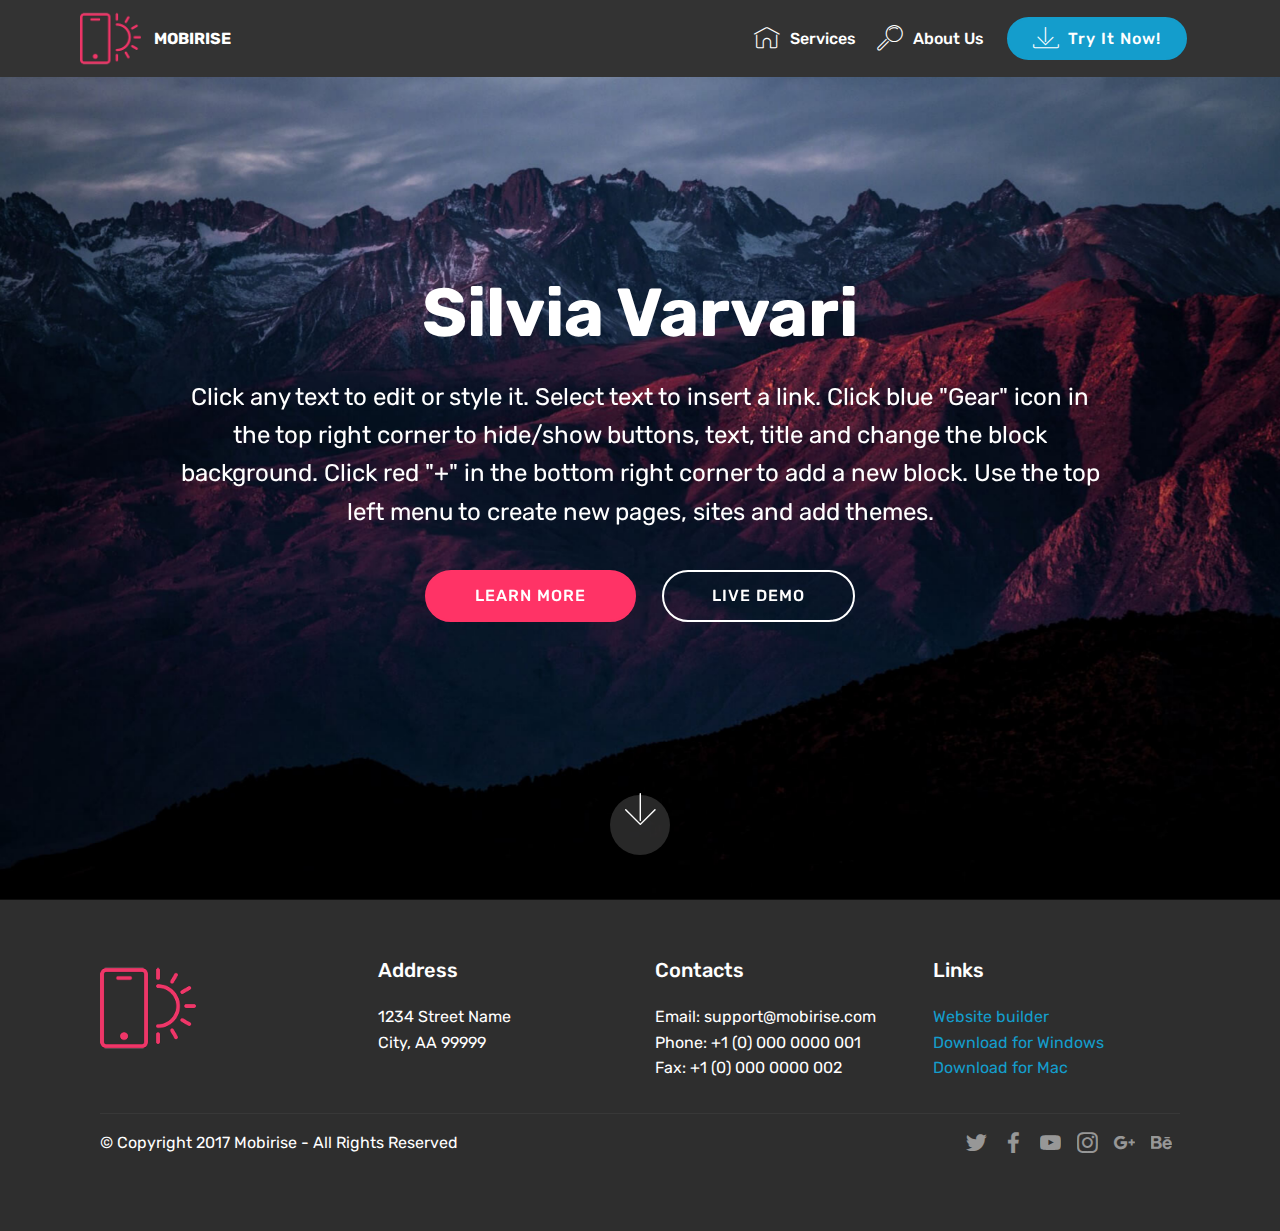
==== index.html @ 523c41b9 "create github pages" ====
<!DOCTYPE html>
<html >
<head>
  <!-- Site made with Mobirise Website Builder v4.8.3, https://mobirise.com -->
  <meta charset="UTF-8">
  <meta http-equiv="X-UA-Compatible" content="IE=edge">
  <meta name="generator" content="Mobirise v4.8.3, mobirise.com">
  <meta name="viewport" content="width=device-width, initial-scale=1, minimum-scale=1">
  <link rel="shortcut icon" href="assets/images/logo2.png" type="image/x-icon">
  <meta name="description" content="">
  <title>Home</title>
  <link rel="stylesheet" href="assets/web/assets/mobirise-icons/mobirise-icons.css">
  <link rel="stylesheet" href="assets/tether/tether.min.css">
  <link rel="stylesheet" href="assets/bootstrap/css/bootstrap.min.css">
  <link rel="stylesheet" href="assets/bootstrap/css/bootstrap-grid.min.css">
  <link rel="stylesheet" href="assets/bootstrap/css/bootstrap-reboot.min.css">
  <link rel="stylesheet" href="assets/socicon/css/styles.css">
  <link rel="stylesheet" href="assets/dropdown/css/style.css">
  <link rel="stylesheet" href="assets/theme/css/style.css">
  <link rel="stylesheet" href="assets/mobirise/css/mbr-additional.css" type="text/css">
  
  
  
</head>
<body>

<!-- Google Analytics -->
<!-- Global site tag (gtag.js) - Google Analytics -->
<script async src="https://www.googletagmanager.com/gtag/js?id=UA-126943992-1"></script>
<script>
  window.dataLayer = window.dataLayer || [];
  function gtag(){dataLayer.push(arguments);}
  gtag('js', new Date());

  gtag('config', 'UA-126943992-1');
</script>

<!-- /Google Analytics -->


  <section class="menu cid-qTkzRZLJNu" once="menu" id="menu1-0">

    

    <nav class="navbar navbar-expand beta-menu navbar-dropdown align-items-center navbar-fixed-top navbar-toggleable-sm">
        <button class="navbar-toggler navbar-toggler-right" type="button" data-toggle="collapse" data-target="#navbarSupportedContent" aria-controls="navbarSupportedContent" aria-expanded="false" aria-label="Toggle navigation">
            <div class="hamburger">
                <span></span>
                <span></span>
                <span></span>
                <span></span>
            </div>
        </button>
        <div class="menu-logo">
            <div class="navbar-brand">
                <span class="navbar-logo">
                    <a href="https://mobirise.com">
                         <img src="assets/images/logo2.png" alt="Mobirise" style="height: 3.8rem;">
                    </a>
                </span>
                <span class="navbar-caption-wrap">
                    <a class="navbar-caption text-white display-4" href="https://mobirise.com">
                        MOBIRISE
                    </a>
                </span>
            </div>
        </div>
        <div class="collapse navbar-collapse" id="navbarSupportedContent">
            <ul class="navbar-nav nav-dropdown" data-app-modern-menu="true"><li class="nav-item">
                    <a class="nav-link link text-white display-4" href="https://mobirise.com">
                        <span class="mbri-home mbr-iconfont mbr-iconfont-btn"></span>
                        Services
                    </a>
                </li>
                <li class="nav-item">
                    <a class="nav-link link text-white display-4" href="https://mobirise.com">
                        <span class="mbri-search mbr-iconfont mbr-iconfont-btn"></span>
                        About Us
                    </a>
                </li></ul>
            <div class="navbar-buttons mbr-section-btn">
                <a class="btn btn-sm btn-primary display-4" href="https://mobirise.com">
                    <span class="mbri-save mbr-iconfont mbr-iconfont-btn "></span>
                    Try It Now!
                </a>
            </div>
        </div>
    </nav>
</section>

<section class="engine"><a href="https://mobiri.se/w">html5 templates</a></section><section class="cid-qTkA127IK8 mbr-fullscreen mbr-parallax-background" id="header2-1">

    

    

    <div class="container align-center">
        <div class="row justify-content-md-center">
            <div class="mbr-white col-md-10">
                <h1 class="mbr-section-title mbr-bold pb-3 mbr-fonts-style display-1">Silvia Varvari</h1>
                
                <p class="mbr-text pb-3 mbr-fonts-style display-5">
                    Click any text to edit or style it. Select text to insert a link. Click blue "Gear" icon in the top right corner to hide/show buttons, text, title and change the block background. Click red "+" in the bottom right corner to add a new block. Use the top left menu to create new pages, sites and add themes.
                </p>
                <div class="mbr-section-btn"><a class="btn btn-md btn-secondary display-4" href="https://mobirise.com">LEARN MORE</a>
                    <a class="btn btn-md btn-white-outline display-4" href="https://mobirise.com">LIVE DEMO</a></div>
            </div>
        </div>
    </div>
    <div class="mbr-arrow hidden-sm-down" aria-hidden="true">
        <a href="#next">
            <i class="mbri-down mbr-iconfont"></i>
        </a>
    </div>
</section>

<section class="cid-qTkAaeaxX5" id="footer1-2">

    

    

    <div class="container">
        <div class="media-container-row content text-white">
            <div class="col-12 col-md-3">
                <div class="media-wrap">
                    <a href="https://mobirise.com/">
                        <img src="assets/images/logo2.png" alt="Mobirise">
                    </a>
                </div>
            </div>
            <div class="col-12 col-md-3 mbr-fonts-style display-7">
                <h5 class="pb-3">
                    Address
                </h5>
                <p class="mbr-text">
                    1234 Street Name
                    <br>City, AA 99999
                </p>
            </div>
            <div class="col-12 col-md-3 mbr-fonts-style display-7">
                <h5 class="pb-3">
                    Contacts
                </h5>
                <p class="mbr-text">
                    Email: support@mobirise.com
                    <br>Phone: +1 (0) 000 0000 001
                    <br>Fax: +1 (0) 000 0000 002
                </p>
            </div>
            <div class="col-12 col-md-3 mbr-fonts-style display-7">
                <h5 class="pb-3">
                    Links
                </h5>
                <p class="mbr-text">
                    <a class="text-primary" href="https://mobirise.com/">Website builder</a>
                    <br><a class="text-primary" href="https://mobirise.com/mobirise-free-win.zip">Download for Windows</a>
                    <br><a class="text-primary" href="https://mobirise.com/mobirise-free-mac.zip">Download for Mac</a>
                </p>
            </div>
        </div>
        <div class="footer-lower">
            <div class="media-container-row">
                <div class="col-sm-12">
                    <hr>
                </div>
            </div>
            <div class="media-container-row mbr-white">
                <div class="col-sm-6 copyright">
                    <p class="mbr-text mbr-fonts-style display-7">
                        © Copyright 2017 Mobirise - All Rights Reserved
                    </p>
                </div>
                <div class="col-md-6">
                    <div class="social-list align-right">
                        <div class="soc-item">
                            <a href="https://twitter.com/mobirise" target="_blank">
                                <span class="socicon-twitter socicon mbr-iconfont mbr-iconfont-social"></span>
                            </a>
                        </div>
                        <div class="soc-item">
                            <a href="https://www.facebook.com/pages/Mobirise/1616226671953247" target="_blank">
                                <span class="socicon-facebook socicon mbr-iconfont mbr-iconfont-social"></span>
                            </a>
                        </div>
                        <div class="soc-item">
                            <a href="https://www.youtube.com/c/mobirise" target="_blank">
                                <span class="socicon-youtube socicon mbr-iconfont mbr-iconfont-social"></span>
                            </a>
                        </div>
                        <div class="soc-item">
                            <a href="https://instagram.com/mobirise" target="_blank">
                                <span class="socicon-instagram socicon mbr-iconfont mbr-iconfont-social"></span>
                            </a>
                        </div>
                        <div class="soc-item">
                            <a href="https://plus.google.com/u/0/+Mobirise" target="_blank">
                                <span class="socicon-googleplus socicon mbr-iconfont mbr-iconfont-social"></span>
                            </a>
                        </div>
                        <div class="soc-item">
                            <a href="https://www.behance.net/Mobirise" target="_blank">
                                <span class="socicon-behance socicon mbr-iconfont mbr-iconfont-social"></span>
                            </a>
                        </div>
                    </div>
                </div>
            </div>
        </div>
    </div>
</section>


  <script src="assets/web/assets/jquery/jquery.min.js"></script>
  <script src="assets/popper/popper.min.js"></script>
  <script src="assets/tether/tether.min.js"></script>
  <script src="assets/bootstrap/js/bootstrap.min.js"></script>
  <script src="assets/dropdown/js/script.min.js"></script>
  <script src="assets/touchswipe/jquery.touch-swipe.min.js"></script>
  <script src="assets/parallax/jarallax.min.js"></script>
  <script src="assets/smoothscroll/smooth-scroll.js"></script>
  <script src="assets/theme/js/script.js"></script>
  
  
</body>
</html>
---- assets/web/assets/mobirise-icons/mobirise-icons.css ----
@font-face {
  font-family: 'MobiriseIcons';
  src:  url('mobirise-icons.eot?spat4u');
  src:  url('mobirise-icons.eot?spat4u#iefix') format('embedded-opentype'),
    url('mobirise-icons.ttf?spat4u') format('truetype'),
    url('mobirise-icons.woff?spat4u') format('woff'),
    url('mobirise-icons.svg?spat4u#MobiriseIcons') format('svg');
  font-weight: normal;
  font-style: normal;
}

[class^="mbri-"], [class*=" mbri-"] {
  /* use !important to prevent issues with browser extensions that change fonts */
  font-family: MobiriseIcons !important;
  speak: none;
  font-style: normal;
  font-weight: normal;
  font-variant: normal;
  text-transform: none;
  line-height: 1;

  /* Better Font Rendering =========== */
  -webkit-font-smoothing: antialiased;
  -moz-osx-font-smoothing: grayscale;
}

.mbri-add-submenu:before {
  content: "\e900";
}
.mbri-alert:before {
  content: "\e901";
}
.mbri-align-center:before {
  content: "\e902";
}
.mbri-align-justify:before {
  content: "\e903";
}
.mbri-align-left:before {
  content: "\e904";
}
.mbri-align-right:before {
  content: "\e905";
}
.mbri-android:before {
  content: "\e906";
}
.mbri-apple:before {
  content: "\e907";
}
.mbri-arrow-down:before {
  content: "\e908";
}
.mbri-arrow-next:before {
  content: "\e909";
}
.mbri-arrow-prev:before {
  content: "\e90a";
}
.mbri-arrow-up:before {
  content: "\e90b";
}
.mbri-bold:before {
  content: "\e90c";
}
.mbri-bookmark:before {
  content: "\e90d";
}
.mbri-bootstrap:before {
  content: "\e90e";
}
.mbri-briefcase:before {
  content: "\e90f";
}
.mbri-browse:before {
  content: "\e910";
}
.mbri-bulleted-list:before {
  content: "\e911";
}
.mbri-calendar:before {
  content: "\e912";
}
.mbri-camera:before {
  content: "\e913";
}
.mbri-cart-add:before {
  content: "\e914";
}
.mbri-cart-full:before {
  content: "\e915";
}
.mbri-cash:before {
  content: "\e916";
}
.mbri-change-style:before {
  content: "\e917";
}
.mbri-chat:before {
  content: "\e918";
}
.mbri-clock:before {
  content: "\e919";
}
.mbri-close:before {
  content: "\e91a";
}
.mbri-cloud:before {
  content: "\e91b";
}
.mbri-code:before {
  content: "\e91c";
}
.mbri-contact-form:before {
  content: "\e91d";
}
.mbri-credit-card:before {
  content: "\e91e";
}
.mbri-cursor-click:before {
  content: "\e91f";
}
.mbri-cust-feedback:before {
  content: "\e920";
}
.mbri-database:before {
  content: "\e921";
}
.mbri-delivery:before {
  content: "\e922";
}
.mbri-desktop:before {
  content: "\e923";
}
.mbri-devices:before {
  content: "\e924";
}
.mbri-down:before {
  content: "\e925";
}
.mbri-download:before {
  content: "\e989";
}
.mbri-drag-n-drop:before {
  content: "\e927";
}
.mbri-drag-n-drop2:before {
  content: "\e928";
}
.mbri-edit:before {
  content: "\e929";
}
.mbri-edit2:before {
  content: "\e92a";
}
.mbri-error:before {
  content: "\e92b";
}
.mbri-extension:before {
  content: "\e92c";
}
.mbri-features:before {
  content: "\e92d";
}
.mbri-file:before {
  content: "\e92e";
}
.mbri-flag:before {
  content: "\e92f";
}
.mbri-folder:before {
  content: "\e930";
}
.mbri-gift:before {
  content: "\e931";
}
.mbri-github:before {
  content: "\e932";
}
.mbri-globe:before {
  content: "\e933";
}
.mbri-globe-2:before {
  content: "\e934";
}
.mbri-growing-chart:before {
  content: "\e935";
}
.mbri-hearth:before {
  content: "\e936";
}
.mbri-help:before {
  content: "\e937";
}
.mbri-home:before {
  content: "\e938";
}
.mbri-hot-cup:before {
  content: "\e939";
}
.mbri-idea:before {
  content: "\e93a";
}
.mbri-image-gallery:before {
  content: "\e93b";
}
.mbri-image-slider:before {
  content: "\e93c";
}
.mbri-info:before {
  content: "\e93d";
}
.mbri-italic:before {
  content: "\e93e";
}
.mbri-key:before {
  content: "\e93f";
}
.mbri-laptop:before {
  content: "\e940";
}
.mbri-layers:before {
  content: "\e941";
}
.mbri-left-right:before {
  content: "\e942";
}
.mbri-left:before {
  content: "\e943";
}
.mbri-letter:before {
  content: "\e944";
}
.mbri-like:before {
  content: "\e945";
}
.mbri-link:before {
  content: "\e946";
}
.mbri-lock:before {
  content: "\e947";
}
.mbri-login:before {
  content: "\e948";
}
.mbri-logout:before {
  content: "\e949";
}
.mbri-magic-stick:before {
  content: "\e94a";
}
.mbri-map-pin:before {
  content: "\e94b";
}
.mbri-menu:before {
  content: "\e94c";
}
.mbri-mobile:before {
  content: "\e94d";
}
.mbri-mobile2:before {
  content: "\e94e";
}
.mbri-mobirise:before {
  content: "\e94f";
}
.mbri-more-horizontal:before {
  content: "\e950";
}
.mbri-more-vertical:before {
  content: "\e951";
}
.mbri-music:before {
  content: "\e952";
}
.mbri-new-file:before {
  content: "\e953";
}
.mbri-numbered-list:before {
  content: "\e954";
}
.mbri-opened-folder:before {
  content: "\e955";
}
.mbri-pages:before {
  content: "\e956";
}
.mbri-paper-plane:before {
  content: "\e957";
}
.mbri-paperclip:before {
  content: "\e958";
}
.mbri-photo:before {
  content: "\e959";
}
.mbri-photos:before {
  content: "\e95a";
}
.mbri-pin:before {
  content: "\e95b";
}
.mbri-play:before {
  content: "\e95c";
}
.mbri-plus:before {
  content: "\e95d";
}
.mbri-preview:before {
  content: "\e95e";
}
.mbri-print:before {
  content: "\e95f";
}
.mbri-protect:before {
  content: "\e960";
}
.mbri-question:before {
  content: "\e961";
}
.mbri-quote-left:before {
  content: "\e962";
}
.mbri-quote-right:before {
  content: "\e963";
}
.mbri-refresh:before {
  content: "\e964";
}
.mbri-responsive:before {
  content: "\e965";
}
.mbri-right:before {
  content: "\e966";
}
.mbri-rocket:before {
  content: "\e967";
}
.mbri-sad-face:before {
  content: "\e968";
}
.mbri-sale:before {
  content: "\e969";
}
.mbri-save:before {
  content: "\e96a";
}
.mbri-search:before {
  content: "\e96b";
}
.mbri-setting:before {
  content: "\e96c";
}
.mbri-setting2:before {
  content: "\e96d";
}
.mbri-setting3:before {
  content: "\e96e";
}
.mbri-share:before {
  content: "\e96f";
}
.mbri-shopping-bag:before {
  content: "\e970";
}
.mbri-shopping-basket:before {
  content: "\e971";
}
.mbri-shopping-cart:before {
  content: "\e972";
}
.mbri-sites:before {
  content: "\e973";
}
.mbri-smile-face:before {
  content: "\e974";
}
.mbri-speed:before {
  content: "\e975";
}
.mbri-star:before {
  content: "\e976";
}
.mbri-success:before {
  content: "\e977";
}
.mbri-sun:before {
  content: "\e978";
}
.mbri-sun2:before {
  content: "\e979";
}
.mbri-tablet:before {
  content: "\e97a";
}
.mbri-tablet-vertical:before {
  content: "\e97b";
}
.mbri-target:before {
  content: "\e97c";
}
.mbri-timer:before {
  content: "\e97d";
}
.mbri-to-ftp:before {
  content: "\e97e";
}
.mbri-to-local-drive:before {
  content: "\e97f";
}
.mbri-touch-swipe:before {
  content: "\e980";
}
.mbri-touch:before {
  content: "\e981";
}
.mbri-trash:before {
  content: "\e982";
}
.mbri-underline:before {
  content: "\e983";
}
.mbri-unlink:before {
  content: "\e984";
}
.mbri-unlock:before {
  content: "\e985";
}
.mbri-up-down:before {
  content: "\e986";
}
.mbri-up:before {
  content: "\e987";
}
.mbri-update:before {
  content: "\e988";
}
.mbri-upload:before {
 content: "\e926"; 
}
.mbri-user:before {
  content: "\e98a";
}
.mbri-user2:before {
  content: "\e98b";
}
.mbri-users:before {
  content: "\e98c";
}
.mbri-video:before {
  content: "\e98d";
}
.mbri-video-play:before {
  content: "\e98e";
}
.mbri-watch:before {
  content: "\e98f";
}
.mbri-website-theme:before {
  content: "\e990";
}
.mbri-wifi:before {
  content: "\e991";
}
.mbri-windows:before {
  content: "\e992";
}
.mbri-zoom-out:before {
  content: "\e993";
}
.mbri-redo:before {
  content: "\e994";
}
.mbri-undo:before {
  content: "\e995";
}
---- assets/socicon/css/styles.css ----
@charset "UTF-8";

@font-face {
  font-family: "socicon";
  src:url("../fonts/socicon.eot");
  src:url("../fonts/socicon.eot?#iefix") format("embedded-opentype"),
    url("../fonts/socicon.woff") format("woff"),
    url("../fonts/socicon.ttf") format("truetype"),
    url("../fonts/socicon.svg#socicon") format("svg");
  font-weight: normal;
  font-style: normal;

}

[data-icon]:before {
  font-family: "socicon" !important;
  content: attr(data-icon);
  font-style: normal !important;
  font-weight: normal !important;
  font-variant: normal !important;
  text-transform: none !important;
  speak: none;
  line-height: 1;
  -webkit-font-smoothing: antialiased;
  -moz-osx-font-smoothing: grayscale;
}

[class^="socicon-"]:before,
[class*=" socicon-"]:before {
  font-family: "socicon" !important;
  font-style: normal !important;
  font-weight: normal !important;
  font-variant: normal !important;
  text-transform: none !important;
  speak: none;
  line-height: 1;
  -webkit-font-smoothing: antialiased;
  -moz-osx-font-smoothing: grayscale;
}

.socicon-modelmayhem:before {
  content: "\e000";
}
.socicon-mixcloud:before {
  content: "\e001";
}
.socicon-drupal:before {
  content: "\e002";
}
.socicon-swarm:before {
  content: "\e003";
}
.socicon-istock:before {
  content: "\e004";
}
.socicon-yammer:before {
  content: "\e005";
}
.socicon-ello:before {
  content: "\e006";
}
.socicon-stackoverflow:before {
  content: "\e007";
}
.socicon-persona:before {
  content: "\e008";
}
.socicon-triplej:before {
  content: "\e009";
}
.socicon-houzz:before {
  content: "\e00a";
}
.socicon-rss:before {
  content: "\e00b";
}
.socicon-paypal:before {
  content: "\e00c";
}
.socicon-odnoklassniki:before {
  content: "\e00d";
}
.socicon-airbnb:before {
  content: "\e00e";
}
.socicon-periscope:before {
  content: "\e00f";
}
.socicon-outlook:before {
  content: "\e010";
}
.socicon-coderwall:before {
  content: "\e011";
}
.socicon-tripadvisor:before {
  content: "\e012";
}
.socicon-appnet:before {
  content: "\e013";
}
.socicon-goodreads:before {
  content: "\e014";
}
.socicon-tripit:before {
  content: "\e015";
}
.socicon-lanyrd:before {
  content: "\e016";
}
.socicon-slideshare:before {
  content: "\e017";
}
.socicon-buffer:before {
  content: "\e018";
}
.socicon-disqus:before {
  content: "\e019";
}
.socicon-vkontakte:before {
  content: "\e01a";
}
.socicon-whatsapp:before {
  content: "\e01b";
}
.socicon-patreon:before {
  content: "\e01c";
}
.socicon-storehouse:before {
  content: "\e01d";
}
.socicon-pocket:before {
  content: "\e01e";
}
.socicon-mail:before {
  content: "\e01f";
}
.socicon-blogger:before {
  content: "\e020";
}
.socicon-technorati:before {
  content: "\e021";
}
.socicon-reddit:before {
  content: "\e022";
}
.socicon-dribbble:before {
  content: "\e023";
}
.socicon-stumbleupon:before {
  content: "\e024";
}
.socicon-digg:before {
  content: "\e025";
}
.socicon-envato:before {
  content: "\e026";
}
.socicon-behance:before {
  content: "\e027";
}
.socicon-delicious:before {
  content: "\e028";
}
.socicon-deviantart:before {
  content: "\e029";
}
.socicon-forrst:before {
  content: "\e02a";
}
.socicon-play:before {
  content: "\e02b";
}
.socicon-zerply:before {
  content: "\e02c";
}
.socicon-wikipedia:before {
  content: "\e02d";
}
.socicon-apple:before {
  content: "\e02e";
}
.socicon-flattr:before {
  content: "\e02f";
}
.socicon-github:before {
  content: "\e030";
}
.socicon-renren:before {
  content: "\e031";
}
.socicon-friendfeed:before {
  content: "\e032";
}
.socicon-newsvine:before {
  content: "\e033";
}
.socicon-identica:before {
  content: "\e034";
}
.socicon-bebo:before {
  content: "\e035";
}
.socicon-zynga:before {
  content: "\e036";
}
.socicon-steam:before {
  content: "\e037";
}
.socicon-xbox:before {
  content: "\e038";
}
.socicon-windows:before {
  content: "\e039";
}
.socicon-qq:before {
  content: "\e03a";
}
.socicon-douban:before {
  content: "\e03b";
}
.socicon-meetup:before {
  content: "\e03c";
}
.socicon-playstation:before {
  content: "\e03d";
}
.socicon-android:before {
  content: "\e03e";
}
.socicon-snapchat:before {
  content: "\e03f";
}
.socicon-twitter:before {
  content: "\e040";
}
.socicon-facebook:before {
  content: "\e041";
}
.socicon-googleplus:before {
  content: "\e042";
}
.socicon-pinterest:before {
  content: "\e043";
}
.socicon-foursquare:before {
  content: "\e044";
}
.socicon-yahoo:before {
  content: "\e045";
}
.socicon-skype:before {
  content: "\e046";
}
.socicon-yelp:before {
  content: "\e047";
}
.socicon-feedburner:before {
  content: "\e048";
}
.socicon-linkedin:before {
  content: "\e049";
}
.socicon-viadeo:before {
  content: "\e04a";
}
.socicon-xing:before {
  content: "\e04b";
}
.socicon-myspace:before {
  content: "\e04c";
}
.socicon-soundcloud:before {
  content: "\e04d";
}
.socicon-spotify:before {
  content: "\e04e";
}
.socicon-grooveshark:before {
  content: "\e04f";
}
.socicon-lastfm:before {
  content: "\e050";
}
.socicon-youtube:before {
  content: "\e051";
}
.socicon-vimeo:before {
  content: "\e052";
}
.socicon-dailymotion:before {
  content: "\e053";
}
.socicon-vine:before {
  content: "\e054";
}
.socicon-flickr:before {
  content: "\e055";
}
.socicon-500px:before {
  content: "\e056";
}
.socicon-wordpress:before {
  content: "\e058";
}
.socicon-tumblr:before {
  content: "\e059";
}
.socicon-twitch:before {
  content: "\e05a";
}
.socicon-8tracks:before {
  content: "\e05b";
}
.socicon-amazon:before {
  content: "\e05c";
}
.socicon-icq:before {
  content: "\e05d";
}
.socicon-smugmug:before {
  content: "\e05e";
}
.socicon-ravelry:before {
  content: "\e05f";
}
.socicon-weibo:before {
  content: "\e060";
}
.socicon-baidu:before {
  content: "\e061";
}
.socicon-angellist:before {
  content: "\e062";
}
.socicon-ebay:before {
  content: "\e063";
}
.socicon-imdb:before {
  content: "\e064";
}
.socicon-stayfriends:before {
  content: "\e065";
}
.socicon-residentadvisor:before {
  content: "\e066";
}
.socicon-google:before {
  content: "\e067";
}
.socicon-yandex:before {
  content: "\e068";
}
.socicon-sharethis:before {
  content: "\e069";
}
.socicon-bandcamp:before {
  content: "\e06a";
}
.socicon-itunes:before {
  content: "\e06b";
}
.socicon-deezer:before {
  content: "\e06c";
}
.socicon-telegram:before {
  content: "\e06e";
}
.socicon-openid:before {
  content: "\e06f";
}
.socicon-amplement:before {
  content: "\e070";
}
.socicon-viber:before {
  content: "\e071";
}
.socicon-zomato:before {
  content: "\e072";
}
.socicon-draugiem:before {
  content: "\e074";
}
.socicon-endomodo:before {
  content: "\e075";
}
.socicon-filmweb:before {
  content: "\e076";
}
.socicon-stackexchange:before {
  content: "\e077";
}
.socicon-wykop:before {
  content: "\e078";
}
.socicon-teamspeak:before {
  content: "\e079";
}
.socicon-teamviewer:before {
  content: "\e07a";
}
.socicon-ventrilo:before {
  content: "\e07b";
}
.socicon-younow:before {
  content: "\e07c";
}
.socicon-raidcall:before {
  content: "\e07d";
}
.socicon-mumble:before {
  content: "\e07e";
}
.socicon-medium:before {
  content: "\e06d";
}
.socicon-bebee:before {
  content: "\e07f";
}
.socicon-hitbox:before {
  content: "\e080";
}
.socicon-reverbnation:before {
  content: "\e081";
}
.socicon-formulr:before {
  content: "\e082";
}
.socicon-instagram:before {
  content: "\e057";
}
.socicon-battlenet:before {
  content: "\e083";
}
.socicon-chrome:before {
  content: "\e084";
}
.socicon-discord:before {
  content: "\e086";
}
.socicon-issuu:before {
  content: "\e087";
}
.socicon-macos:before {
  content: "\e088";
}
.socicon-firefox:before {
  content: "\e089";
}
.socicon-opera:before {
  content: "\e08d";
}
.socicon-keybase:before {
  content: "\e090";
}
.socicon-alliance:before {
  content: "\e091";
}
.socicon-livejournal:before {
  content: "\e092";
}
.socicon-googlephotos:before {
  content: "\e093";
}
.socicon-horde:before {
  content: "\e094";
}
.socicon-etsy:before {
  content: "\e095";
}
.socicon-zapier:before {
  content: "\e096";
}
.socicon-google-scholar:before {
  content: "\e097";
}
.socicon-researchgate:before {
  content: "\e098";
}
.socicon-wechat:before {
  content: "\e099";
}
.socicon-strava:before {
  content: "\e09a";
}
.socicon-line:before {
  content: "\e09b";
}
.socicon-lyft:before {
  content: "\e09c";
}
.socicon-uber:before {
  content: "\e09d";
}
.socicon-songkick:before {
  content: "\e09e";
}
.socicon-viewbug:before {
  content: "\e09f";
}
.socicon-googlegroups:before {
  content: "\e0a0";
}
.socicon-quora:before {
  content: "\e073";
}
.socicon-diablo:before {
  content: "\e085";
}
.socicon-blizzard:before {
  content: "\e0a1";
}
.socicon-hearthstone:before {
  content: "\e08b";
}
.socicon-heroes:before {
  content: "\e08a";
}
.socicon-overwatch:before {
  content: "\e08c";
}
.socicon-warcraft:before {
  content: "\e08e";
}
.socicon-starcraft:before {
  content: "\e08f";
}
.socicon-beam:before {
  content: "\e0a2";
}
.socicon-curse:before {
  content: "\e0a3";
}
.socicon-player:before {
  content: "\e0a4";
}
.socicon-streamjar:before {
  content: "\e0a5";
}
.socicon-nintendo:before {
  content: "\e0a6";
}
.socicon-hellocoton:before {
  content: "\e0a7";
}
---- assets/dropdown/css/style.css ----
.navbar-dropdown {
  left: 0;
  padding: 0;
  position: absolute;
  right: 0;
  top: 0;
  transition: all 0.45s ease;
  z-index: 1030;
  background: #282828; }
  .navbar-dropdown .navbar-logo {
    margin-right: 0.8rem;
    transition: margin 0.3s ease-in-out;
    vertical-align: middle; }
    .navbar-dropdown .navbar-logo img {
      height: 3.125rem;
      transition: all 0.3s ease-in-out; }
    .navbar-dropdown .navbar-logo.mbr-iconfont {
      font-size: 3.125rem;
      line-height: 3.125rem; }
  .navbar-dropdown .navbar-caption {
    font-weight: 700;
    white-space: normal;
    vertical-align: -4px;
    line-height: 3.125rem !important; }
    .navbar-dropdown .navbar-caption, .navbar-dropdown .navbar-caption:hover {
      color: inherit;
      text-decoration: none; }
  .navbar-dropdown .mbr-iconfont + .navbar-caption {
    vertical-align: -1px; }
  .navbar-dropdown.navbar-fixed-top {
    position: fixed; }
  .navbar-dropdown .navbar-brand span {
    vertical-align: -4px; }
  .navbar-dropdown.bg-color.transparent {
    background: none; }
  .navbar-dropdown.navbar-short .navbar-brand {
    padding: 0.625rem 0; }
    .navbar-dropdown.navbar-short .navbar-brand span {
      vertical-align: -1px; }
  .navbar-dropdown.navbar-short .navbar-caption {
    line-height: 2.375rem !important;
    vertical-align: -2px; }
  .navbar-dropdown.navbar-short .navbar-logo {
    margin-right: 0.5rem; }
    .navbar-dropdown.navbar-short .navbar-logo img {
      height: 2.375rem; }
    .navbar-dropdown.navbar-short .navbar-logo.mbr-iconfont {
      font-size: 2.375rem;
      line-height: 2.375rem; }
  .navbar-dropdown.navbar-short .mbr-table-cell {
    height: 3.625rem; }
  .navbar-dropdown .navbar-close {
    left: 0.6875rem;
    position: fixed;
    top: 0.75rem;
    z-index: 1000; }
  .navbar-dropdown .hamburger-icon {
    content: "";
    display: inline-block;
    vertical-align: middle;
    width: 16px;
    -webkit-box-shadow: 0 -6px 0 1px #282828,0 0 0 1px #282828,0 6px 0 1px #282828;
    -moz-box-shadow: 0 -6px 0 1px #282828,0 0 0 1px #282828,0 6px 0 1px #282828;
    box-shadow: 0 -6px 0 1px #282828,0 0 0 1px #282828,0 6px 0 1px #282828; }

.dropdown-menu .dropdown-toggle[data-toggle="dropdown-submenu"]::after {
  border-bottom: 0.35em solid transparent;
  border-left: 0.35em solid;
  border-right: 0;
  border-top: 0.35em solid transparent;
  margin-left: 0.3rem; }

.dropdown-menu .dropdown-item:focus {
  outline: 0; }

.nav-dropdown {
  font-size: 0.75rem;
  font-weight: 500;
  height: auto !important; }
  .nav-dropdown .nav-btn {
    padding-left: 1rem; }
  .nav-dropdown .link {
    margin: .667em 1.667em;
    font-weight: 500;
    padding: 0;
    transition: color .2s ease-in-out; }
    .nav-dropdown .link.dropdown-toggle {
      margin-right: 2.583em; }
      .nav-dropdown .link.dropdown-toggle::after {
        margin-left: .25rem;
        border-top: 0.35em solid;
        border-right: 0.35em solid transparent;
        border-left: 0.35em solid transparent;
        border-bottom: 0; }
      .nav-dropdown .link.dropdown-toggle[aria-expanded="true"] {
        margin: 0;
        padding: 0.667em 3.263em  0.667em 1.667em; }
  .nav-dropdown .link::after,
  .nav-dropdown .dropdown-item::after {
    color: inherit; }
  .nav-dropdown .btn {
    font-size: 0.75rem;
    font-weight: 700;
    letter-spacing: 0;
    margin-bottom: 0;
    padding-left: 1.25rem;
    padding-right: 1.25rem; }
  .nav-dropdown .dropdown-menu {
    border-radius: 0;
    border: 0;
    left: 0;
    margin: 0;
    padding-bottom: 1.25rem;
    padding-top: 1.25rem;
    position: relative; }
  .nav-dropdown .dropdown-submenu {
    margin-left: 0.125rem;
    top: 0; }
  .nav-dropdown .dropdown-item {
    font-weight: 500;
    line-height: 2;
    padding: 0.3846em 4.615em 0.3846em 1.5385em;
    position: relative;
    transition: color .2s ease-in-out, background-color .2s ease-in-out; }
    .nav-dropdown .dropdown-item::after {
      margin-top: -0.3077em;
      position: absolute;
      right: 1.1538em;
      top: 50%; }
    .nav-dropdown .dropdown-item:focus, .nav-dropdown .dropdown-item:hover {
      background: none; }

@media (max-width: 767px) {
  .nav-dropdown.navbar-toggleable-sm {
    bottom: 0;
    display: none;
    left: 0;
    overflow-x: hidden;
    position: fixed;
    top: 0;
    transform: translateX(-100%);
    -ms-transform: translateX(-100%);
    -webkit-transform: translateX(-100%);
    width: 18.75rem;
    z-index: 999; } }
.nav-dropdown.navbar-toggleable-xl {
  bottom: 0;
  display: none;
  left: 0;
  overflow-x: hidden;
  position: fixed;
  top: 0;
  transform: translateX(-100%);
  -ms-transform: translateX(-100%);
  -webkit-transform: translateX(-100%);
  width: 18.75rem;
  z-index: 999; }

.nav-dropdown-sm {
  display: block !important;
  overflow-x: hidden;
  overflow: auto;
  padding-top: 3.875rem; }
  .nav-dropdown-sm::after {
    content: "";
    display: block;
    height: 3rem;
    width: 100%; }
  .nav-dropdown-sm.collapse.in ~ .navbar-close {
    display: block !important; }
  .nav-dropdown-sm.collapsing, .nav-dropdown-sm.collapse.in {
    transform: translateX(0);
    -ms-transform: translateX(0);
    -webkit-transform: translateX(0);
    transition: all 0.25s ease-out;
    -webkit-transition: all 0.25s ease-out;
    background: #282828; }
  .nav-dropdown-sm.collapsing[aria-expanded="false"] {
    transform: translateX(-100%);
    -ms-transform: translateX(-100%);
    -webkit-transform: translateX(-100%); }
  .nav-dropdown-sm .nav-item {
    display: block;
    margin-left: 0 !important;
    padding-left: 0; }
  .nav-dropdown-sm .link,
  .nav-dropdown-sm .dropdown-item {
    border-top: 1px dotted rgba(255, 255, 255, 0.1);
    font-size: 0.8125rem;
    line-height: 1.6;
    margin: 0 !important;
    padding: 0.875rem 2.4rem 0.875rem 1.5625rem !important;
    position: relative;
    white-space: normal; }
    .nav-dropdown-sm .link:focus, .nav-dropdown-sm .link:hover,
    .nav-dropdown-sm .dropdown-item:focus,
    .nav-dropdown-sm .dropdown-item:hover {
      background: rgba(0, 0, 0, 0.2) !important;
      color: #c0a375; }
  .nav-dropdown-sm .nav-btn {
    position: relative;
    padding: 1.5625rem 1.5625rem 0 1.5625rem; }
    .nav-dropdown-sm .nav-btn::before {
      border-top: 1px dotted rgba(255, 255, 255, 0.1);
      content: "";
      left: 0;
      position: absolute;
      top: 0;
      width: 100%; }
    .nav-dropdown-sm .nav-btn + .nav-btn {
      padding-top: 0.625rem; }
      .nav-dropdown-sm .nav-btn + .nav-btn::before {
        display: none; }
  .nav-dropdown-sm .btn {
    padding: 0.625rem 0; }
  .nav-dropdown-sm .dropdown-toggle[data-toggle="dropdown-submenu"]::after {
    margin-left: .25rem;
    border-top: 0.35em solid;
    border-right: 0.35em solid transparent;
    border-left: 0.35em solid transparent;
    border-bottom: 0; }
  .nav-dropdown-sm .dropdown-toggle[data-toggle="dropdown-submenu"][aria-expanded="true"]::after {
    border-top: 0;
    border-right: 0.35em solid transparent;
    border-left: 0.35em solid transparent;
    border-bottom: 0.35em solid; }
  .nav-dropdown-sm .dropdown-menu {
    margin: 0;
    padding: 0;
    position: relative;
    top: 0;
    left: 0;
    width: 100%;
    border: 0;
    float: none;
    border-radius: 0;
    background: none; }
  .nav-dropdown-sm .dropdown-submenu {
    left: 100%;
    margin-left: 0.125rem;
    margin-top: -1.25rem;
    top: 0; }

.navbar-toggleable-sm .nav-dropdown .dropdown-menu {
  position: absolute; }

.navbar-toggleable-sm .nav-dropdown .dropdown-submenu {
  left: 100%;
  margin-left: 0.125rem;
  margin-top: -1.25rem;
  top: 0; }

.navbar-toggleable-sm.opened .nav-dropdown .dropdown-menu {
  position: relative; }

.navbar-toggleable-sm.opened .nav-dropdown .dropdown-submenu {
  left: 0;
  margin-left: 00rem;
  margin-top: 0rem;
  top: 0; }

.is-builder .nav-dropdown.collapsing {
  transition: none !important; }

/*# sourceMappingURL=style.css.map */
---- assets/theme/css/style.css ----
/*!
 * Mobirise v4 theme (https://mobirise.com/)
 * Copyright 2017 Mobirise
 */section{background-color:#eeeeee}section,.container,.container-fluid{position:relative;word-wrap:break-word}a.mbr-iconfont:hover{text-decoration:none}.article .lead p,.article .lead ul,.article .lead ol,.article .lead pre,.article .lead blockquote{margin-bottom:0}a{font-style:normal;font-weight:400;cursor:pointer}a,a:hover{text-decoration:none}figure{margin-bottom:0}body{color:#232323}h1,h2,h3,h4,h5,h6,.h1,.h2,.h3,.h4,.h5,.h6,.display-1,.display-2,.display-3,.display-4{line-height:1;word-break:break-word;word-wrap:break-word}b,strong{font-weight:bold}blockquote{padding:10px 0 10px 20px;position:relative;border-left:2px solid;border-color:#ff3366}input:-webkit-autofill,input:-webkit-autofill:hover,input:-webkit-autofill:focus,input:-webkit-autofill:active{transition-delay:9999s;transition-property:background-color, color}textarea[type="hidden"]{display:none}body{position:relative}section{background-position:50% 50%;background-repeat:no-repeat;background-size:cover}section .mbr-background-video,section .mbr-background-video-preview{position:absolute;bottom:0;left:0;right:0;top:0}.hidden{visibility:hidden}.mbr-z-index20{z-index:20}/*! Base colors */.mbr-white{color:#ffffff}.mbr-black{color:#000000}.mbr-bg-white{background-color:#ffffff}.mbr-bg-black{background-color:#000000}/*! Text-aligns */.align-left{text-align:left}.align-center{text-align:center}.align-right{text-align:right}@media (max-width: 767px){.align-left,.align-center,.align-right,.mbr-section-btn,.mbr-section-title{text-align:center}}/*! Font-weight  */.mbr-light{font-weight:300}.mbr-regular{font-weight:400}.mbr-semibold{font-weight:500}.mbr-bold{font-weight:700}/*! Media  */.media-size-item{-webkit-flex:1 1 auto;-moz-flex:1 1 auto;-ms-flex:1 1 auto;-o-flex:1 1 auto;flex:1 1 auto}.media-content{-webkit-flex-basis:100%;flex-basis:100%}.media-container-row{display:-ms-flexbox;display:-webkit-flex;display:flex;-webkit-flex-direction:row;-ms-flex-direction:row;flex-direction:row;-webkit-flex-wrap:wrap;-ms-flex-wrap:wrap;flex-wrap:wrap;-webkit-justify-content:center;-ms-flex-pack:center;justify-content:center;-webkit-align-content:center;-ms-flex-line-pack:center;align-content:center;-webkit-align-items:start;-ms-flex-align:start;align-items:start}.media-container-row .media-size-item{width:400px}.media-container-column{display:-ms-flexbox;display:-webkit-flex;display:flex;-webkit-flex-direction:column;-ms-flex-direction:column;flex-direction:column;-webkit-flex-wrap:wrap;-ms-flex-wrap:wrap;flex-wrap:wrap;-webkit-justify-content:center;-ms-flex-pack:center;justify-content:center;-webkit-align-content:center;-ms-flex-line-pack:center;align-content:center;-webkit-align-items:stretch;-ms-flex-align:stretch;align-items:stretch}.media-container-column>*{width:100%}@media (min-width: 992px){.media-container-row{-webkit-flex-wrap:nowrap;-ms-flex-wrap:nowrap;flex-wrap:nowrap}}figure{overflow:hidden}figure[mbr-media-size]{transition:width 0.1s}.mbr-figure img,.mbr-figure iframe{display:block;width:100%}.card{background-color:transparent;border:none}.card-img{text-align:center;flex-shrink:0;-webkit-flex-shrink:0}.media{max-width:100%;margin:0 auto}.mbr-figure{-ms-flex-item-align:center;-ms-grid-row-align:center;-webkit-align-self:center;align-self:center}.media-container>div{max-width:100%}.mbr-figure img,.card-img img{width:100%}@media (max-width: 991px){.media-size-item{width:auto !important}.media{width:auto}.mbr-figure{width:100% !important}}/*! Buttons */.mbr-section-btn{margin-left:-.25rem;margin-right:-.25rem;font-size:0}nav .mbr-section-btn{margin-left:0rem;margin-right:0rem}/*! Btn icon margin */.btn .mbr-iconfont,.btn.btn-sm .mbr-iconfont{cursor:pointer;margin-right:0.5rem}.btn.btn-md .mbr-iconfont,.btn.btn-md .mbr-iconfont{margin-right:0.8rem}.mbr-regular{font-weight:400}.mbr-semibold{font-weight:500}.mbr-bold{font-weight:700}[type="submit"]{-webkit-appearance:none}/*! Full-screen */.mbr-fullscreen .mbr-overlay{min-height:100vh}.mbr-fullscreen{display:flex;display:-webkit-flex;display:-moz-flex;display:-ms-flex;display:-o-flex;align-items:center;-webkit-align-items:center;min-height:100vh;padding-top:3rem;padding-bottom:3rem}/*! Map */.map{height:25rem;position:relative}.map iframe{width:100%;height:100%}.form-asterisk{font-family:initial;position:absolute;top:-2px;font-weight:normal}/*! Scroll to top arrow */.mbr-arrow-up{bottom:25px;right:90px;position:fixed;text-align:right;z-index:5000;color:#ffffff;font-size:32px;transform:rotate(180deg);-webkit-transform:rotate(180deg)}.mbr-arrow-up a{background:rgba(0,0,0,0.2);border-radius:3px;color:#fff;display:inline-block;height:60px;width:60px;outline-style:none !important;position:relative;text-decoration:none;transition:all .3s ease-in-out;cursor:pointer;text-align:center}.mbr-arrow-up a:hover{background-color:rgba(0,0,0,0.4)}.mbr-arrow-up a i{line-height:60px}.mbr-arrow-up-icon{display:block;color:#fff}.mbr-arrow-up-icon::before{content:"\203a";display:inline-block;font-family:serif;font-size:32px;line-height:1;font-style:normal;position:relative;top:6px;left:-4px;-webkit-transform:rotate(-90deg);transform:rotate(-90deg)}/*! Arrow Down */.mbr-arrow{position:absolute;bottom:45px;left:50%;width:60px;height:60px;cursor:pointer;background-color:rgba(80,80,80,0.5);border-radius:50%;-webkit-transform:translateX(-50%);transform:translateX(-50%)}.mbr-arrow>a{display:inline-block;text-decoration:none;outline-style:none;-webkit-animation:arrowdown 1.7s ease-in-out infinite;animation:arrowdown 1.7s ease-in-out infinite}.mbr-arrow>a>i{position:absolute;top:-2px;left:15px;font-size:2rem}@keyframes arrowdown{0%{transform:translateY(0px);-webkit-transform:translateY(0px)}50%{transform:translateY(-5px);-webkit-transform:translateY(-5px)}100%{transform:translateY(0px);-webkit-transform:translateY(0px)}}@-webkit-keyframes arrowdown{0%{transform:translateY(0px);-webkit-transform:translateY(0px)}50%{transform:translateY(-5px);-webkit-transform:translateY(-5px)}100%{transform:translateY(0px);-webkit-transform:translateY(0px)}}@media (max-width: 500px){.mbr-arrow-up{left:50%;right:auto;transform:translateX(-50%) rotate(180deg);-webkit-transform:translateX(-50%) rotate(180deg)}}@keyframes gradient-animation{from{background-position:0% 100%;animation-timing-function:ease-in-out}to{background-position:100% 0%;animation-timing-function:ease-in-out}}@-webkit-keyframes gradient-animation{from{background-position:0% 100%;animation-timing-function:ease-in-out}to{background-position:100% 0%;animation-timing-function:ease-in-out}}.bg-gradient{background-size:200% 200%;animation:gradient-animation 5s infinite alternate;-webkit-animation:gradient-animation 5s infinite alternate}.menu .navbar-brand{display:-webkit-flex}.menu .navbar-brand span{display:flex;display:-webkit-flex}.menu .navbar-brand .navbar-caption-wrap{display:-webkit-flex}.menu .navbar-brand .navbar-logo img{display:-webkit-flex}@media (min-width: 768px) and (max-width: 991px){.menu .navbar-toggleable-sm .navbar-nav{display:-webkit-box;display:-webkit-flex;display:-ms-flexbox}}@media (min-width: 992px){.menu .navbar-nav.nav-dropdown{display:-webkit-flex}.menu .navbar-toggleable-sm .navbar-collapse{display:-webkit-flex !important}}.navbar{display:-webkit-flex;-webkit-flex-wrap:wrap;-webkit-align-items:center;-webkit-justify-content:space-between}.navbar-collapse{-webkit-flex-basis:100%;-webkit-flex-grow:1;-webkit-align-items:center}.nav-dropdown .link{padding:.667em 1.667em !important;margin:0 !important}.nav{display:-webkit-flex;-webkit-flex-wrap:wrap}.row{display:-webkit-flex;-webkit-flex-wrap:wrap}.justify-content-center{-webkit-justify-content:center}.form-inline{display:-webkit-flex;-webkit-flex-flow:row wrap;-webkit-align-items:center}.card-wrapper{flex:1;-webkit-flex:1}.carousel-control{display:-webkit-flex;-webkit-align-items:center;-webkit-justify-content:center}.carousel-controls{display:-webkit-flex}.media{display:-webkit-flex}
/*# sourceMappingURL=style.css.map */
.engine {
	position: absolute;
	text-indent: -2400px;
	text-align: center;
	padding: 0;
	top: 0;
	left: -2400px;
}
---- assets/mobirise/css/mbr-additional.css ----
@import url(https://fonts.googleapis.com/css?family=Rubik:300,300i,400,400i,500,500i,700,700i,900,900i);





body {
  font-style: normal;
  line-height: 1.5;
}
.mbr-section-title {
  font-style: normal;
  line-height: 1.2;
}
.mbr-section-subtitle {
  line-height: 1.3;
}
.mbr-text {
  font-style: normal;
  line-height: 1.6;
}
.display-1 {
  font-family: 'Rubik', sans-serif;
  font-size: 4.25rem;
}
.display-1 > .mbr-iconfont {
  font-size: 6.8rem;
}
.display-2 {
  font-family: 'Rubik', sans-serif;
  font-size: 3rem;
}
.display-2 > .mbr-iconfont {
  font-size: 4.8rem;
}
.display-4 {
  font-family: 'Rubik', sans-serif;
  font-size: 1rem;
}
.display-4 > .mbr-iconfont {
  font-size: 1.6rem;
}
.display-5 {
  font-family: 'Rubik', sans-serif;
  font-size: 1.5rem;
}
.display-5 > .mbr-iconfont {
  font-size: 2.4rem;
}
.display-7 {
  font-family: 'Rubik', sans-serif;
  font-size: 1rem;
}
.display-7 > .mbr-iconfont {
  font-size: 1.6rem;
}
/* ---- Fluid typography for mobile devices ---- */
/* 1.4 - font scale ratio ( bootstrap == 1.42857 ) */
/* 100vw - current viewport width */
/* (48 - 20)  48 == 48rem == 768px, 20 == 20rem == 320px(minimal supported viewport) */
/* 0.65 - min scale variable, may vary */
@media (max-width: 768px) {
  .display-1 {
    font-size: 3.4rem;
    font-size: calc( 2.1374999999999997rem + (4.25 - 2.1374999999999997) * ((100vw - 20rem) / (48 - 20)));
    line-height: calc( 1.4 * (2.1374999999999997rem + (4.25 - 2.1374999999999997) * ((100vw - 20rem) / (48 - 20))));
  }
  .display-2 {
    font-size: 2.4rem;
    font-size: calc( 1.7rem + (3 - 1.7) * ((100vw - 20rem) / (48 - 20)));
    line-height: calc( 1.4 * (1.7rem + (3 - 1.7) * ((100vw - 20rem) / (48 - 20))));
  }
  .display-4 {
    font-size: 0.8rem;
    font-size: calc( 1rem + (1 - 1) * ((100vw - 20rem) / (48 - 20)));
    line-height: calc( 1.4 * (1rem + (1 - 1) * ((100vw - 20rem) / (48 - 20))));
  }
  .display-5 {
    font-size: 1.2rem;
    font-size: calc( 1.175rem + (1.5 - 1.175) * ((100vw - 20rem) / (48 - 20)));
    line-height: calc( 1.4 * (1.175rem + (1.5 - 1.175) * ((100vw - 20rem) / (48 - 20))));
  }
}
/* Buttons */
.btn {
  font-weight: 500;
  border-width: 2px;
  font-style: normal;
  letter-spacing: 1px;
  margin: .4rem .8rem;
  white-space: normal;
  -webkit-transition: all 0.3s ease-in-out;
  -moz-transition: all 0.3s ease-in-out;
  transition: all 0.3s ease-in-out;
  display: inline-flex;
  align-items: center;
  justify-content: center;
  word-break: break-word;
  -webkit-align-items: center;
  -webkit-justify-content: center;
  display: -webkit-inline-flex;
  padding: 1rem 3rem;
  border-radius: 3px;
}
.btn-sm {
  font-weight: 500;
  letter-spacing: 1px;
  -webkit-transition: all 0.3s ease-in-out;
  -moz-transition: all 0.3s ease-in-out;
  transition: all 0.3s ease-in-out;
  padding: 0.6rem 1.5rem;
  border-radius: 3px;
}
.btn-md {
  font-weight: 500;
  letter-spacing: 1px;
  margin: .4rem .8rem !important;
  -webkit-transition: all 0.3s ease-in-out;
  -moz-transition: all 0.3s ease-in-out;
  transition: all 0.3s ease-in-out;
  padding: 1rem 3rem;
  border-radius: 3px;
}
.btn-lg {
  font-weight: 500;
  letter-spacing: 1px;
  margin: .4rem .8rem !important;
  -webkit-transition: all 0.3s ease-in-out;
  -moz-transition: all 0.3s ease-in-out;
  transition: all 0.3s ease-in-out;
  padding: 1.2rem 3.2rem;
  border-radius: 3px;
}
.bg-primary {
  background-color: #149dcc !important;
}
.bg-success {
  background-color: #f7ed4a !important;
}
.bg-info {
  background-color: #82786e !important;
}
.bg-warning {
  background-color: #879a9f !important;
}
.bg-danger {
  background-color: #b1a374 !important;
}
.btn-primary,
.btn-primary:active {
  background-color: #149dcc !important;
  border-color: #149dcc !important;
  color: #ffffff !important;
}
.btn-primary:hover,
.btn-primary:focus,
.btn-primary.focus,
.btn-primary.active {
  color: #ffffff !important;
  background-color: #0d6786 !important;
  border-color: #0d6786 !important;
}
.btn-primary.disabled,
.btn-primary:disabled {
  color: #ffffff !important;
  background-color: #0d6786 !important;
  border-color: #0d6786 !important;
}
.btn-secondary,
.btn-secondary:active {
  background-color: #ff3366 !important;
  border-color: #ff3366 !important;
  color: #ffffff !important;
}
.btn-secondary:hover,
.btn-secondary:focus,
.btn-secondary.focus,
.btn-secondary.active {
  color: #ffffff !important;
  background-color: #e50039 !important;
  border-color: #e50039 !important;
}
.btn-secondary.disabled,
.btn-secondary:disabled {
  color: #ffffff !important;
  background-color: #e50039 !important;
  border-color: #e50039 !important;
}
.btn-info,
.btn-info:active {
  background-color: #82786e !important;
  border-color: #82786e !important;
  color: #ffffff !important;
}
.btn-info:hover,
.btn-info:focus,
.btn-info.focus,
.btn-info.active {
  color: #ffffff !important;
  background-color: #59524b !important;
  border-color: #59524b !important;
}
.btn-info.disabled,
.btn-info:disabled {
  color: #ffffff !important;
  background-color: #59524b !important;
  border-color: #59524b !important;
}
.btn-success,
.btn-success:active {
  background-color: #f7ed4a !important;
  border-color: #f7ed4a !important;
  color: #3f3c03 !important;
}
.btn-success:hover,
.btn-success:focus,
.btn-success.focus,
.btn-success.active {
  color: #3f3c03 !important;
  background-color: #eadd0a !important;
  border-color: #eadd0a !important;
}
.btn-success.disabled,
.btn-success:disabled {
  color: #3f3c03 !important;
  background-color: #eadd0a !important;
  border-color: #eadd0a !important;
}
.btn-warning,
.btn-warning:active {
  background-color: #879a9f !important;
  border-color: #879a9f !important;
  color: #ffffff !important;
}
.btn-warning:hover,
.btn-warning:focus,
.btn-warning.focus,
.btn-warning.active {
  color: #ffffff !important;
  background-color: #617479 !important;
  border-color: #617479 !important;
}
.btn-warning.disabled,
.btn-warning:disabled {
  color: #ffffff !important;
  background-color: #617479 !important;
  border-color: #617479 !important;
}
.btn-danger,
.btn-danger:active {
  background-color: #b1a374 !important;
  border-color: #b1a374 !important;
  color: #ffffff !important;
}
.btn-danger:hover,
.btn-danger:focus,
.btn-danger.focus,
.btn-danger.active {
  color: #ffffff !important;
  background-color: #8b7d4e !important;
  border-color: #8b7d4e !important;
}
.btn-danger.disabled,
.btn-danger:disabled {
  color: #ffffff !important;
  background-color: #8b7d4e !important;
  border-color: #8b7d4e !important;
}
.btn-white {
  color: #333333 !important;
}
.btn-white,
.btn-white:active {
  background-color: #ffffff !important;
  border-color: #ffffff !important;
  color: #808080 !important;
}
.btn-white:hover,
.btn-white:focus,
.btn-white.focus,
.btn-white.active {
  color: #808080 !important;
  background-color: #d9d9d9 !important;
  border-color: #d9d9d9 !important;
}
.btn-white.disabled,
.btn-white:disabled {
  color: #808080 !important;
  background-color: #d9d9d9 !important;
  border-color: #d9d9d9 !important;
}
.btn-black,
.btn-black:active {
  background-color: #333333 !important;
  border-color: #333333 !important;
  color: #ffffff !important;
}
.btn-black:hover,
.btn-black:focus,
.btn-black.focus,
.btn-black.active {
  color: #ffffff !important;
  background-color: #0d0d0d !important;
  border-color: #0d0d0d !important;
}
.btn-black.disabled,
.btn-black:disabled {
  color: #ffffff !important;
  background-color: #0d0d0d !important;
  border-color: #0d0d0d !important;
}
.btn-primary-outline,
.btn-primary-outline:active {
  background: none;
  border-color: #0b566f;
  color: #0b566f;
}
.btn-primary-outline:hover,
.btn-primary-outline:focus,
.btn-primary-outline.focus,
.btn-primary-outline.active {
  color: #ffffff;
  background-color: #149dcc;
  border-color: #149dcc;
}
.btn-primary-outline.disabled,
.btn-primary-outline:disabled {
  color: #ffffff !important;
  background-color: #149dcc !important;
  border-color: #149dcc !important;
}
.btn-secondary-outline,
.btn-secondary-outline:active {
  background: none;
  border-color: #cc0033;
  color: #cc0033;
}
.btn-secondary-outline:hover,
.btn-secondary-outline:focus,
.btn-secondary-outline.focus,
.btn-secondary-outline.active {
  color: #ffffff;
  background-color: #ff3366;
  border-color: #ff3366;
}
.btn-secondary-outline.disabled,
.btn-secondary-outline:disabled {
  color: #ffffff !important;
  background-color: #ff3366 !important;
  border-color: #ff3366 !important;
}
.btn-info-outline,
.btn-info-outline:active {
  background: none;
  border-color: #4b453f;
  color: #4b453f;
}
.btn-info-outline:hover,
.btn-info-outline:focus,
.btn-info-outline.focus,
.btn-info-outline.active {
  color: #ffffff;
  background-color: #82786e;
  border-color: #82786e;
}
.btn-info-outline.disabled,
.btn-info-outline:disabled {
  color: #ffffff !important;
  background-color: #82786e !important;
  border-color: #82786e !important;
}
.btn-success-outline,
.btn-success-outline:active {
  background: none;
  border-color: #d2c609;
  color: #d2c609;
}
.btn-success-outline:hover,
.btn-success-outline:focus,
.btn-success-outline.focus,
.btn-success-outline.active {
  color: #3f3c03;
  background-color: #f7ed4a;
  border-color: #f7ed4a;
}
.btn-success-outline.disabled,
.btn-success-outline:disabled {
  color: #3f3c03 !important;
  background-color: #f7ed4a !important;
  border-color: #f7ed4a !important;
}
.btn-warning-outline,
.btn-warning-outline:active {
  background: none;
  border-color: #55666b;
  color: #55666b;
}
.btn-warning-outline:hover,
.btn-warning-outline:focus,
.btn-warning-outline.focus,
.btn-warning-outline.active {
  color: #ffffff;
  background-color: #879a9f;
  border-color: #879a9f;
}
.btn-warning-outline.disabled,
.btn-warning-outline:disabled {
  color: #ffffff !important;
  background-color: #879a9f !important;
  border-color: #879a9f !important;
}
.btn-danger-outline,
.btn-danger-outline:active {
  background: none;
  border-color: #7a6e45;
  color: #7a6e45;
}
.btn-danger-outline:hover,
.btn-danger-outline:focus,
.btn-danger-outline.focus,
.btn-danger-outline.active {
  color: #ffffff;
  background-color: #b1a374;
  border-color: #b1a374;
}
.btn-danger-outline.disabled,
.btn-danger-outline:disabled {
  color: #ffffff !important;
  background-color: #b1a374 !important;
  border-color: #b1a374 !important;
}
.btn-black-outline,
.btn-black-outline:active {
  background: none;
  border-color: #000000;
  color: #000000;
}
.btn-black-outline:hover,
.btn-black-outline:focus,
.btn-black-outline.focus,
.btn-black-outline.active {
  color: #ffffff;
  background-color: #333333;
  border-color: #333333;
}
.btn-black-outline.disabled,
.btn-black-outline:disabled {
  color: #ffffff !important;
  background-color: #333333 !important;
  border-color: #333333 !important;
}
.btn-white-outline,
.btn-white-outline:active,
.btn-white-outline.active {
  background: none;
  border-color: #ffffff;
  color: #ffffff;
}
.btn-white-outline:hover,
.btn-white-outline:focus,
.btn-white-outline.focus {
  color: #333333;
  background-color: #ffffff;
  border-color: #ffffff;
}
.text-primary {
  color: #149dcc !important;
}
.text-secondary {
  color: #ff3366 !important;
}
.text-success {
  color: #f7ed4a !important;
}
.text-info {
  color: #82786e !important;
}
.text-warning {
  color: #879a9f !important;
}
.text-danger {
  color: #b1a374 !important;
}
.text-white {
  color: #ffffff !important;
}
.text-black {
  color: #000000 !important;
}
a.text-primary:hover,
a.text-primary:focus {
  color: #0b566f !important;
}
a.text-secondary:hover,
a.text-secondary:focus {
  color: #cc0033 !important;
}
a.text-success:hover,
a.text-success:focus {
  color: #d2c609 !important;
}
a.text-info:hover,
a.text-info:focus {
  color: #4b453f !important;
}
a.text-warning:hover,
a.text-warning:focus {
  color: #55666b !important;
}
a.text-danger:hover,
a.text-danger:focus {
  color: #7a6e45 !important;
}
a.text-white:hover,
a.text-white:focus {
  color: #b3b3b3 !important;
}
a.text-black:hover,
a.text-black:focus {
  color: #4d4d4d !important;
}
.alert-success {
  background-color: #70c770;
}
.alert-info {
  background-color: #82786e;
}
.alert-warning {
  background-color: #879a9f;
}
.alert-danger {
  background-color: #b1a374;
}
.mbr-section-btn a.btn:not(.btn-form) {
  border-radius: 100px;
}
.mbr-section-btn a.btn:not(.btn-form):hover,
.mbr-section-btn a.btn:not(.btn-form):focus {
  box-shadow: none !important;
}
.mbr-section-btn a.btn:not(.btn-form):hover,
.mbr-section-btn a.btn:not(.btn-form):focus {
  box-shadow: 0 10px 40px 0 rgba(0, 0, 0, 0.2) !important;
  -webkit-box-shadow: 0 10px 40px 0 rgba(0, 0, 0, 0.2) !important;
}
.mbr-gallery-filter li a {
  border-radius: 100px !important;
}
.mbr-gallery-filter li.active .btn {
  background-color: #149dcc;
  border-color: #149dcc;
  color: #ffffff;
}
.mbr-gallery-filter li.active .btn:focus {
  box-shadow: none;
}
.nav-tabs .nav-link {
  border-radius: 100px !important;
}
.btn-form {
  border-radius: 0;
}
.btn-form:hover {
  cursor: pointer;
}
a,
a:hover {
  color: #149dcc;
}
.mbr-plan-header.bg-primary .mbr-plan-subtitle,
.mbr-plan-header.bg-primary .mbr-plan-price-desc {
  color: #b4e6f8;
}
.mbr-plan-header.bg-success .mbr-plan-subtitle,
.mbr-plan-header.bg-success .mbr-plan-price-desc {
  color: #ffffff;
}
.mbr-plan-header.bg-info .mbr-plan-subtitle,
.mbr-plan-header.bg-info .mbr-plan-price-desc {
  color: #beb8b2;
}
.mbr-plan-header.bg-warning .mbr-plan-subtitle,
.mbr-plan-header.bg-warning .mbr-plan-price-desc {
  color: #ced6d8;
}
.mbr-plan-header.bg-danger .mbr-plan-subtitle,
.mbr-plan-header.bg-danger .mbr-plan-price-desc {
  color: #dfd9c6;
}
/* Scroll to top button*/
.scrollToTop_wraper {
  display: none;
}
#scrollToTop a i:before {
  content: '';
  position: absolute;
  height: 40%;
  top: 25%;
  background: #fff;
  width: 2px;
  left: calc(50% - 1px);
}
#scrollToTop a i:after {
  content: '';
  position: absolute;
  display: block;
  border-top: 2px solid #fff;
  border-right: 2px solid #fff;
  width: 40%;
  height: 40%;
  left: 30%;
  bottom: 30%;
  transform: rotate(135deg);
  -webkit-transform: rotate(135deg);
}
/* Others*/
.note-check a[data-value=Rubik] {
  font-style: normal;
}
.mbr-arrow a {
  color: #ffffff;
}
@media (max-width: 767px) {
  .mbr-arrow {
    display: none;
  }
}
.form-control-label {
  position: relative;
  cursor: pointer;
  margin-bottom: .357em;
  padding: 0;
}
.alert {
  color: #ffffff;
  border-radius: 0;
  border: 0;
  font-size: .875rem;
  line-height: 1.5;
  margin-bottom: 1.875rem;
  padding: 1.25rem;
  position: relative;
}
.alert.alert-form::after {
  background-color: inherit;
  bottom: -7px;
  content: "";
  display: block;
  height: 14px;
  left: 50%;
  margin-left: -7px;
  position: absolute;
  transform: rotate(45deg);
  width: 14px;
  -webkit-transform: rotate(45deg);
}
.form-control {
  background-color: #f5f5f5;
  box-shadow: none;
  color: #565656;
  font-family: 'Rubik', sans-serif;
  font-size: 1rem;
  line-height: 1.43;
  min-height: 3.5em;
  padding: 1.07em .5em;
}
.form-control > .mbr-iconfont {
  font-size: 1.6rem;
}
.form-control,
.form-control:focus {
  border: 1px solid #e8e8e8;
}
.form-active .form-control:invalid {
  border-color: red;
}
.mbr-overlay {
  background-color: #000;
  bottom: 0;
  left: 0;
  opacity: .5;
  position: absolute;
  right: 0;
  top: 0;
  z-index: 0;
}
blockquote {
  font-style: italic;
  padding: 10px 0 10px 20px;
  font-size: 1.09rem;
  position: relative;
  border-color: #149dcc;
  border-width: 3px;
}
ul,
ol,
pre,
blockquote {
  margin-bottom: 2.3125rem;
}
pre {
  background: #f4f4f4;
  padding: 10px 24px;
  white-space: pre-wrap;
}
.inactive {
  -webkit-user-select: none;
  -moz-user-select: none;
  -ms-user-select: none;
  user-select: none;
  pointer-events: none;
  -webkit-user-drag: none;
  user-drag: none;
}
.mbr-section__comments .row {
  justify-content: center;
  -webkit-justify-content: center;
}
/* Forms */
.mbr-form .btn {
  margin: .4rem 0;
}
.mbr-form .input-group-btn a.btn {
  border-radius: 100px !important;
}
.mbr-form .input-group-btn a.btn:hover {
  box-shadow: 0 10px 40px 0 rgba(0, 0, 0, 0.2);
}
.mbr-form .input-group-btn button[type="submit"] {
  border-radius: 100px !important;
  padding: 1rem 3rem;
}
.mbr-form .input-group-btn button[type="submit"]:hover {
  box-shadow: 0 10px 40px 0 rgba(0, 0, 0, 0.2);
}
.form2 .form-control {
  border-top-left-radius: 100px;
  border-bottom-left-radius: 100px;
}
.form2 .input-group-btn a.btn {
  border-top-left-radius: 0 !important;
  border-bottom-left-radius: 0 !important;
}
.form2 .input-group-btn button[type="submit"] {
  border-top-left-radius: 0 !important;
  border-bottom-left-radius: 0 !important;
}
.form3 input[type="email"] {
  border-radius: 100px !important;
}
@media (max-width: 349px) {
  .form2 input[type="email"] {
    border-radius: 100px !important;
  }
  .form2 .input-group-btn a.btn {
    border-radius: 100px !important;
  }
  .form2 .input-group-btn button[type="submit"] {
    border-radius: 100px !important;
  }
}
@media (max-width: 767px) {
  .btn {
    font-size: .75rem !important;
  }
  .btn .mbr-iconfont {
    font-size: 1rem !important;
  }
}
/* Social block */
.btn-social {
  font-size: 20px;
  border-radius: 50%;
  padding: 0;
  width: 44px;
  height: 44px;
  line-height: 44px;
  text-align: center;
  position: relative;
  border: 2px solid #c0a375;
  border-color: #149dcc;
  color: #232323;
  cursor: pointer;
}
.btn-social i {
  top: 0;
  line-height: 44px;
  width: 44px;
}
.btn-social:hover {
  color: #fff;
  background: #149dcc;
}
.btn-social + .btn {
  margin-left: .1rem;
}
/* Footer */
.mbr-footer-content li::before,
.mbr-footer .mbr-contacts li::before {
  background: #149dcc;
}
.mbr-footer-content li a:hover,
.mbr-footer .mbr-contacts li a:hover {
  color: #149dcc;
}
.footer3 input[type="email"],
.footer4 input[type="email"] {
  border-radius: 100px !important;
}
.footer3 .input-group-btn a.btn,
.footer4 .input-group-btn a.btn {
  border-radius: 100px !important;
}
.footer3 .input-group-btn button[type="submit"],
.footer4 .input-group-btn button[type="submit"] {
  border-radius: 100px !important;
}
/* Headers*/
.header13 .form-inline input[type="email"],
.header14 .form-inline input[type="email"] {
  border-radius: 100px;
}
.header13 .form-inline input[type="text"],
.header14 .form-inline input[type="text"] {
  border-radius: 100px;
}
.header13 .form-inline input[type="tel"],
.header14 .form-inline input[type="tel"] {
  border-radius: 100px;
}
.header13 .form-inline a.btn,
.header14 .form-inline a.btn {
  border-radius: 100px;
}
.header13 .form-inline button,
.header14 .form-inline button {
  border-radius: 100px !important;
}
.offset-1 {
  margin-left: 8.33333%;
}
.offset-2 {
  margin-left: 16.66667%;
}
.offset-3 {
  margin-left: 25%;
}
.offset-4 {
  margin-left: 33.33333%;
}
.offset-5 {
  margin-left: 41.66667%;
}
.offset-6 {
  margin-left: 50%;
}
.offset-7 {
  margin-left: 58.33333%;
}
.offset-8 {
  margin-left: 66.66667%;
}
.offset-9 {
  margin-left: 75%;
}
.offset-10 {
  margin-left: 83.33333%;
}
.offset-11 {
  margin-left: 91.66667%;
}
@media (min-width: 576px) {
  .offset-sm-0 {
    margin-left: 0%;
  }
  .offset-sm-1 {
    margin-left: 8.33333%;
  }
  .offset-sm-2 {
    margin-left: 16.66667%;
  }
  .offset-sm-3 {
    margin-left: 25%;
  }
  .offset-sm-4 {
    margin-left: 33.33333%;
  }
  .offset-sm-5 {
    margin-left: 41.66667%;
  }
  .offset-sm-6 {
    margin-left: 50%;
  }
  .offset-sm-7 {
    margin-left: 58.33333%;
  }
  .offset-sm-8 {
    margin-left: 66.66667%;
  }
  .offset-sm-9 {
    margin-left: 75%;
  }
  .offset-sm-10 {
    margin-left: 83.33333%;
  }
  .offset-sm-11 {
    margin-left: 91.66667%;
  }
}
@media (min-width: 768px) {
  .offset-md-0 {
    margin-left: 0%;
  }
  .offset-md-1 {
    margin-left: 8.33333%;
  }
  .offset-md-2 {
    margin-left: 16.66667%;
  }
  .offset-md-3 {
    margin-left: 25%;
  }
  .offset-md-4 {
    margin-left: 33.33333%;
  }
  .offset-md-5 {
    margin-left: 41.66667%;
  }
  .offset-md-6 {
    margin-left: 50%;
  }
  .offset-md-7 {
    margin-left: 58.33333%;
  }
  .offset-md-8 {
    margin-left: 66.66667%;
  }
  .offset-md-9 {
    margin-left: 75%;
  }
  .offset-md-10 {
    margin-left: 83.33333%;
  }
  .offset-md-11 {
    margin-left: 91.66667%;
  }
}
@media (min-width: 992px) {
  .offset-lg-0 {
    margin-left: 0%;
  }
  .offset-lg-1 {
    margin-left: 8.33333%;
  }
  .offset-lg-2 {
    margin-left: 16.66667%;
  }
  .offset-lg-3 {
    margin-left: 25%;
  }
  .offset-lg-4 {
    margin-left: 33.33333%;
  }
  .offset-lg-5 {
    margin-left: 41.66667%;
  }
  .offset-lg-6 {
    margin-left: 50%;
  }
  .offset-lg-7 {
    margin-left: 58.33333%;
  }
  .offset-lg-8 {
    margin-left: 66.66667%;
  }
  .offset-lg-9 {
    margin-left: 75%;
  }
  .offset-lg-10 {
    margin-left: 83.33333%;
  }
  .offset-lg-11 {
    margin-left: 91.66667%;
  }
}
@media (min-width: 1200px) {
  .offset-xl-0 {
    margin-left: 0%;
  }
  .offset-xl-1 {
    margin-left: 8.33333%;
  }
  .offset-xl-2 {
    margin-left: 16.66667%;
  }
  .offset-xl-3 {
    margin-left: 25%;
  }
  .offset-xl-4 {
    margin-left: 33.33333%;
  }
  .offset-xl-5 {
    margin-left: 41.66667%;
  }
  .offset-xl-6 {
    margin-left: 50%;
  }
  .offset-xl-7 {
    margin-left: 58.33333%;
  }
  .offset-xl-8 {
    margin-left: 66.66667%;
  }
  .offset-xl-9 {
    margin-left: 75%;
  }
  .offset-xl-10 {
    margin-left: 83.33333%;
  }
  .offset-xl-11 {
    margin-left: 91.66667%;
  }
}
.navbar-toggler {
  -webkit-align-self: flex-start;
  -ms-flex-item-align: start;
  align-self: flex-start;
  padding: 0.25rem 0.75rem;
  font-size: 1.25rem;
  line-height: 1;
  background: transparent;
  border: 1px solid transparent;
  -webkit-border-radius: 0.25rem;
  border-radius: 0.25rem;
}
.navbar-toggler:focus,
.navbar-toggler:hover {
  text-decoration: none;
}
.navbar-toggler-icon {
  display: inline-block;
  width: 1.5em;
  height: 1.5em;
  vertical-align: middle;
  content: "";
  background: no-repeat center center;
  -webkit-background-size: 100% 100%;
  -o-background-size: 100% 100%;
  background-size: 100% 100%;
}
.navbar-toggler-left {
  position: absolute;
  left: 1rem;
}
.navbar-toggler-right {
  position: absolute;
  right: 1rem;
}
@media (max-width: 575px) {
  .navbar-toggleable .navbar-nav .dropdown-menu {
    position: static;
    float: none;
  }
  .navbar-toggleable > .container {
    padding-right: 0;
    padding-left: 0;
  }
}
@media (min-width: 576px) {
  .navbar-toggleable {
    -webkit-box-orient: horizontal;
    -webkit-box-direction: normal;
    -webkit-flex-direction: row;
    -ms-flex-direction: row;
    flex-direction: row;
    -webkit-flex-wrap: nowrap;
    -ms-flex-wrap: nowrap;
    flex-wrap: nowrap;
    -webkit-box-align: center;
    -webkit-align-items: center;
    -ms-flex-align: center;
    align-items: center;
  }
  .navbar-toggleable .navbar-nav {
    -webkit-box-orient: horizontal;
    -webkit-box-direction: normal;
    -webkit-flex-direction: row;
    -ms-flex-direction: row;
    flex-direction: row;
  }
  .navbar-toggleable .navbar-nav .nav-link {
    padding-right: .5rem;
    padding-left: .5rem;
  }
  .navbar-toggleable > .container {
    display: -webkit-box;
    display: -webkit-flex;
    display: -ms-flexbox;
    display: flex;
    -webkit-flex-wrap: nowrap;
    -ms-flex-wrap: nowrap;
    flex-wrap: nowrap;
    -webkit-box-align: center;
    -webkit-align-items: center;
    -ms-flex-align: center;
    align-items: center;
  }
  .navbar-toggleable .navbar-collapse {
    display: -webkit-box !important;
    display: -webkit-flex !important;
    display: -ms-flexbox !important;
    display: flex !important;
    width: 100%;
  }
  .navbar-toggleable .navbar-toggler {
    display: none;
  }
}
@media (max-width: 767px) {
  .navbar-toggleable-sm .navbar-nav .dropdown-menu {
    position: static;
    float: none;
  }
  .navbar-toggleable-sm > .container {
    padding-right: 0;
    padding-left: 0;
  }
}
@media (min-width: 768px) {
  .navbar-toggleable-sm {
    -webkit-box-orient: horizontal;
    -webkit-box-direction: normal;
    -webkit-flex-direction: row;
    -ms-flex-direction: row;
    flex-direction: row;
    -webkit-flex-wrap: nowrap;
    -ms-flex-wrap: nowrap;
    flex-wrap: nowrap;
    -webkit-box-align: center;
    -webkit-align-items: center;
    -ms-flex-align: center;
    align-items: center;
  }
  .navbar-toggleable-sm .navbar-nav {
    -webkit-box-orient: horizontal;
    -webkit-box-direction: normal;
    -webkit-flex-direction: row;
    -ms-flex-direction: row;
    flex-direction: row;
  }
  .navbar-toggleable-sm .navbar-nav .nav-link {
    padding-right: .5rem;
    padding-left: .5rem;
  }
  .navbar-toggleable-sm > .container {
    display: -webkit-box;
    display: -webkit-flex;
    display: -ms-flexbox;
    display: flex;
    -webkit-flex-wrap: nowrap;
    -ms-flex-wrap: nowrap;
    flex-wrap: nowrap;
    -webkit-box-align: center;
    -webkit-align-items: center;
    -ms-flex-align: center;
    align-items: center;
  }
  .navbar-toggleable-sm .navbar-collapse {
    display: none;
    width: 100%;
  }
  .navbar-toggleable-sm .navbar-toggler {
    display: none;
  }
}
@media (max-width: 991px) {
  .navbar-toggleable-md .navbar-nav .dropdown-menu {
    position: static;
    float: none;
  }
  .navbar-toggleable-md > .container {
    padding-right: 0;
    padding-left: 0;
  }
}
@media (min-width: 992px) {
  .navbar-toggleable-md {
    -webkit-box-orient: horizontal;
    -webkit-box-direction: normal;
    -webkit-flex-direction: row;
    -ms-flex-direction: row;
    flex-direction: row;
    -webkit-flex-wrap: nowrap;
    -ms-flex-wrap: nowrap;
    flex-wrap: nowrap;
    -webkit-box-align: center;
    -webkit-align-items: center;
    -ms-flex-align: center;
    align-items: center;
  }
  .navbar-toggleable-md .navbar-nav {
    -webkit-box-orient: horizontal;
    -webkit-box-direction: normal;
    -webkit-flex-direction: row;
    -ms-flex-direction: row;
    flex-direction: row;
  }
  .navbar-toggleable-md .navbar-nav .nav-link {
    padding-right: .5rem;
    padding-left: .5rem;
  }
  .navbar-toggleable-md > .container {
    display: -webkit-box;
    display: -webkit-flex;
    display: -ms-flexbox;
    display: flex;
    -webkit-flex-wrap: nowrap;
    -ms-flex-wrap: nowrap;
    flex-wrap: nowrap;
    -webkit-box-align: center;
    -webkit-align-items: center;
    -ms-flex-align: center;
    align-items: center;
  }
  .navbar-toggleable-md .navbar-collapse {
    display: -webkit-box !important;
    display: -webkit-flex !important;
    display: -ms-flexbox !important;
    display: flex !important;
    width: 100%;
  }
  .navbar-toggleable-md .navbar-toggler {
    display: none;
  }
}
@media (max-width: 1199px) {
  .navbar-toggleable-lg .navbar-nav .dropdown-menu {
    position: static;
    float: none;
  }
  .navbar-toggleable-lg > .container {
    padding-right: 0;
    padding-left: 0;
  }
}
@media (min-width: 1200px) {
  .navbar-toggleable-lg {
    -webkit-box-orient: horizontal;
    -webkit-box-direction: normal;
    -webkit-flex-direction: row;
    -ms-flex-direction: row;
    flex-direction: row;
    -webkit-flex-wrap: nowrap;
    -ms-flex-wrap: nowrap;
    flex-wrap: nowrap;
    -webkit-box-align: center;
    -webkit-align-items: center;
    -ms-flex-align: center;
    align-items: center;
  }
  .navbar-toggleable-lg .navbar-nav {
    -webkit-box-orient: horizontal;
    -webkit-box-direction: normal;
    -webkit-flex-direction: row;
    -ms-flex-direction: row;
    flex-direction: row;
  }
  .navbar-toggleable-lg .navbar-nav .nav-link {
    padding-right: .5rem;
    padding-left: .5rem;
  }
  .navbar-toggleable-lg > .container {
    display: -webkit-box;
    display: -webkit-flex;
    display: -ms-flexbox;
    display: flex;
    -webkit-flex-wrap: nowrap;
    -ms-flex-wrap: nowrap;
    flex-wrap: nowrap;
    -webkit-box-align: center;
    -webkit-align-items: center;
    -ms-flex-align: center;
    align-items: center;
  }
  .navbar-toggleable-lg .navbar-collapse {
    display: -webkit-box !important;
    display: -webkit-flex !important;
    display: -ms-flexbox !important;
    display: flex !important;
    width: 100%;
  }
  .navbar-toggleable-lg .navbar-toggler {
    display: none;
  }
}
.navbar-toggleable-xl {
  -webkit-box-orient: horizontal;
  -webkit-box-direction: normal;
  -webkit-flex-direction: row;
  -ms-flex-direction: row;
  flex-direction: row;
  -webkit-flex-wrap: nowrap;
  -ms-flex-wrap: nowrap;
  flex-wrap: nowrap;
  -webkit-box-align: center;
  -webkit-align-items: center;
  -ms-flex-align: center;
  align-items: center;
}
.navbar-toggleable-xl .navbar-nav .dropdown-menu {
  position: static;
  float: none;
}
.navbar-toggleable-xl > .container {
  padding-right: 0;
  padding-left: 0;
}
.navbar-toggleable-xl .navbar-nav {
  -webkit-box-orient: horizontal;
  -webkit-box-direction: normal;
  -webkit-flex-direction: row;
  -ms-flex-direction: row;
  flex-direction: row;
}
.navbar-toggleable-xl .navbar-nav .nav-link {
  padding-right: .5rem;
  padding-left: .5rem;
}
.navbar-toggleable-xl > .container {
  display: -webkit-box;
  display: -webkit-flex;
  display: -ms-flexbox;
  display: flex;
  -webkit-flex-wrap: nowrap;
  -ms-flex-wrap: nowrap;
  flex-wrap: nowrap;
  -webkit-box-align: center;
  -webkit-align-items: center;
  -ms-flex-align: center;
  align-items: center;
}
.navbar-toggleable-xl .navbar-collapse {
  display: -webkit-box !important;
  display: -webkit-flex !important;
  display: -ms-flexbox !important;
  display: flex !important;
  width: 100%;
}
.navbar-toggleable-xl .navbar-toggler {
  display: none;
}
.card-img {
  width: auto;
}
.menu .navbar.collapsed:not(.beta-menu) {
  flex-direction: column;
  -webkit-flex-direction: column;
}
.carousel-item.active,
.carousel-item-next,
.carousel-item-prev {
  display: -webkit-box;
  display: -webkit-flex;
  display: -ms-flexbox;
  display: flex;
}
.note-air-layout .dropup .dropdown-menu,
.note-air-layout .navbar-fixed-bottom .dropdown .dropdown-menu {
  bottom: initial !important;
}
html,
body {
  height: auto;
  min-height: 100vh;
}
.dropup .dropdown-toggle::after {
  display: none;
}
.cid-qTkzRZLJNu .navbar {
  padding: .5rem 0;
  background: #333333;
  transition: none;
  min-height: 77px;
}
.cid-qTkzRZLJNu .navbar-dropdown.bg-color.transparent.opened {
  background: #333333;
}
.cid-qTkzRZLJNu a {
  font-style: normal;
}
.cid-qTkzRZLJNu .nav-item span {
  padding-right: 0.4em;
  line-height: 0.5em;
  vertical-align: text-bottom;
  position: relative;
  text-decoration: none;
}
.cid-qTkzRZLJNu .nav-item a {
  display: flex;
  align-items: center;
  justify-content: center;
  padding: 0.7rem 0 !important;
  margin: 0rem .65rem !important;
}
.cid-qTkzRZLJNu .nav-item:focus,
.cid-qTkzRZLJNu .nav-link:focus {
  outline: none;
}
.cid-qTkzRZLJNu .btn {
  padding: 0.4rem 1.5rem;
  display: inline-flex;
  align-items: center;
}
.cid-qTkzRZLJNu .btn .mbr-iconfont {
  font-size: 1.6rem;
}
.cid-qTkzRZLJNu .menu-logo {
  margin-right: auto;
}
.cid-qTkzRZLJNu .menu-logo .navbar-brand {
  display: flex;
  margin-left: 5rem;
  padding: 0;
  transition: padding .2s;
  min-height: 3.8rem;
  align-items: center;
}
.cid-qTkzRZLJNu .menu-logo .navbar-brand .navbar-caption-wrap {
  display: -webkit-flex;
  -webkit-align-items: center;
  align-items: center;
  word-break: break-word;
  min-width: 7rem;
  margin: .3rem 0;
}
.cid-qTkzRZLJNu .menu-logo .navbar-brand .navbar-caption-wrap .navbar-caption {
  line-height: 1.2rem !important;
  padding-right: 2rem;
}
.cid-qTkzRZLJNu .menu-logo .navbar-brand .navbar-logo {
  font-size: 4rem;
  transition: font-size 0.25s;
}
.cid-qTkzRZLJNu .menu-logo .navbar-brand .navbar-logo img {
  display: flex;
}
.cid-qTkzRZLJNu .menu-logo .navbar-brand .navbar-logo .mbr-iconfont {
  transition: font-size 0.25s;
}
.cid-qTkzRZLJNu .navbar-toggleable-sm .navbar-collapse {
  justify-content: flex-end;
  -webkit-justify-content: flex-end;
  padding-right: 5rem;
  width: auto;
}
.cid-qTkzRZLJNu .navbar-toggleable-sm .navbar-collapse .navbar-nav {
  flex-wrap: wrap;
  -webkit-flex-wrap: wrap;
  padding-left: 0;
}
.cid-qTkzRZLJNu .navbar-toggleable-sm .navbar-collapse .navbar-nav .nav-item {
  -webkit-align-self: center;
  align-self: center;
}
.cid-qTkzRZLJNu .navbar-toggleable-sm .navbar-collapse .navbar-buttons {
  padding-left: 0;
  padding-bottom: 0;
}
.cid-qTkzRZLJNu .dropdown .dropdown-menu {
  background: #333333;
  display: none;
  position: absolute;
  min-width: 5rem;
  padding-top: 1.4rem;
  padding-bottom: 1.4rem;
  text-align: left;
}
.cid-qTkzRZLJNu .dropdown .dropdown-menu .dropdown-item {
  width: auto;
  padding: 0.235em 1.5385em 0.235em 1.5385em !important;
}
.cid-qTkzRZLJNu .dropdown .dropdown-menu .dropdown-item::after {
  right: 0.5rem;
}
.cid-qTkzRZLJNu .dropdown .dropdown-menu .dropdown-submenu {
  margin: 0;
}
.cid-qTkzRZLJNu .dropdown.open > .dropdown-menu {
  display: block;
}
.cid-qTkzRZLJNu .navbar-toggleable-sm.opened:after {
  position: absolute;
  width: 100vw;
  height: 100vh;
  content: '';
  background-color: rgba(0, 0, 0, 0.1);
  left: 0;
  bottom: 0;
  transform: translateY(100%);
  -webkit-transform: translateY(100%);
  z-index: 1000;
}
.cid-qTkzRZLJNu .navbar.navbar-short {
  min-height: 60px;
  transition: all .2s;
}
.cid-qTkzRZLJNu .navbar.navbar-short .navbar-toggler-right {
  top: 20px;
}
.cid-qTkzRZLJNu .navbar.navbar-short .navbar-logo a {
  font-size: 2.5rem !important;
  line-height: 2.5rem;
  transition: font-size 0.25s;
}
.cid-qTkzRZLJNu .navbar.navbar-short .navbar-logo a .mbr-iconfont {
  font-size: 2.5rem !important;
}
.cid-qTkzRZLJNu .navbar.navbar-short .navbar-logo a img {
  height: 3rem !important;
}
.cid-qTkzRZLJNu .navbar.navbar-short .navbar-brand {
  min-height: 3rem;
}
.cid-qTkzRZLJNu button.navbar-toggler {
  width: 31px;
  height: 18px;
  cursor: pointer;
  transition: all .2s;
  top: 1.5rem;
  right: 1rem;
}
.cid-qTkzRZLJNu button.navbar-toggler:focus {
  outline: none;
}
.cid-qTkzRZLJNu button.navbar-toggler .hamburger span {
  position: absolute;
  right: 0;
  width: 30px;
  height: 2px;
  border-right: 5px;
  background-color: #ffffff;
}
.cid-qTkzRZLJNu button.navbar-toggler .hamburger span:nth-child(1) {
  top: 0;
  transition: all .2s;
}
.cid-qTkzRZLJNu button.navbar-toggler .hamburger span:nth-child(2) {
  top: 8px;
  transition: all .15s;
}
.cid-qTkzRZLJNu button.navbar-toggler .hamburger span:nth-child(3) {
  top: 8px;
  transition: all .15s;
}
.cid-qTkzRZLJNu button.navbar-toggler .hamburger span:nth-child(4) {
  top: 16px;
  transition: all .2s;
}
.cid-qTkzRZLJNu nav.opened .hamburger span:nth-child(1) {
  top: 8px;
  width: 0;
  opacity: 0;
  right: 50%;
  transition: all .2s;
}
.cid-qTkzRZLJNu nav.opened .hamburger span:nth-child(2) {
  -webkit-transform: rotate(45deg);
  transform: rotate(45deg);
  transition: all .25s;
}
.cid-qTkzRZLJNu nav.opened .hamburger span:nth-child(3) {
  -webkit-transform: rotate(-45deg);
  transform: rotate(-45deg);
  transition: all .25s;
}
.cid-qTkzRZLJNu nav.opened .hamburger span:nth-child(4) {
  top: 8px;
  width: 0;
  opacity: 0;
  right: 50%;
  transition: all .2s;
}
.cid-qTkzRZLJNu .collapsed.navbar-expand {
  flex-direction: column;
}
.cid-qTkzRZLJNu .collapsed .btn {
  display: flex;
}
.cid-qTkzRZLJNu .collapsed .navbar-collapse {
  display: none !important;
  padding-right: 0 !important;
}
.cid-qTkzRZLJNu .collapsed .navbar-collapse.collapsing,
.cid-qTkzRZLJNu .collapsed .navbar-collapse.show {
  display: block !important;
}
.cid-qTkzRZLJNu .collapsed .navbar-collapse.collapsing .navbar-nav,
.cid-qTkzRZLJNu .collapsed .navbar-collapse.show .navbar-nav {
  display: block;
  text-align: center;
}
.cid-qTkzRZLJNu .collapsed .navbar-collapse.collapsing .navbar-nav .nav-item,
.cid-qTkzRZLJNu .collapsed .navbar-collapse.show .navbar-nav .nav-item {
  clear: both;
}
.cid-qTkzRZLJNu .collapsed .navbar-collapse.collapsing .navbar-buttons,
.cid-qTkzRZLJNu .collapsed .navbar-collapse.show .navbar-buttons {
  text-align: center;
}
.cid-qTkzRZLJNu .collapsed .navbar-collapse.collapsing .navbar-buttons:last-child,
.cid-qTkzRZLJNu .collapsed .navbar-collapse.show .navbar-buttons:last-child {
  margin-bottom: 1rem;
}
.cid-qTkzRZLJNu .collapsed button.navbar-toggler {
  display: block;
}
.cid-qTkzRZLJNu .collapsed .navbar-brand {
  margin-left: 1rem !important;
}
.cid-qTkzRZLJNu .collapsed .navbar-toggleable-sm {
  flex-direction: column;
  -webkit-flex-direction: column;
}
.cid-qTkzRZLJNu .collapsed .dropdown .dropdown-menu {
  width: 100%;
  text-align: center;
  position: relative;
  opacity: 0;
  display: block;
  height: 0;
  visibility: hidden;
  padding: 0;
  transition-duration: .5s;
  transition-property: opacity,padding,height;
}
.cid-qTkzRZLJNu .collapsed .dropdown.open > .dropdown-menu {
  position: relative;
  opacity: 1;
  height: auto;
  padding: 1.4rem 0;
  visibility: visible;
}
.cid-qTkzRZLJNu .collapsed .dropdown .dropdown-submenu {
  left: 0;
  text-align: center;
  width: 100%;
}
.cid-qTkzRZLJNu .collapsed .dropdown .dropdown-toggle[data-toggle="dropdown-submenu"]::after {
  margin-top: 0;
  position: inherit;
  right: 0;
  top: 50%;
  display: inline-block;
  width: 0;
  height: 0;
  margin-left: .3em;
  vertical-align: middle;
  content: "";
  border-top: .30em solid;
  border-right: .30em solid transparent;
  border-left: .30em solid transparent;
}
@media (max-width: 991px) {
  .cid-qTkzRZLJNu .navbar-expand {
    flex-direction: column;
  }
  .cid-qTkzRZLJNu img {
    height: 3.8rem !important;
  }
  .cid-qTkzRZLJNu .btn {
    display: flex;
  }
  .cid-qTkzRZLJNu button.navbar-toggler {
    display: block;
  }
  .cid-qTkzRZLJNu .navbar-brand {
    margin-left: 1rem !important;
  }
  .cid-qTkzRZLJNu .navbar-toggleable-sm {
    flex-direction: column;
    -webkit-flex-direction: column;
  }
  .cid-qTkzRZLJNu .navbar-collapse {
    display: none !important;
    padding-right: 0 !important;
  }
  .cid-qTkzRZLJNu .navbar-collapse.collapsing,
  .cid-qTkzRZLJNu .navbar-collapse.show {
    display: block !important;
  }
  .cid-qTkzRZLJNu .navbar-collapse.collapsing .navbar-nav,
  .cid-qTkzRZLJNu .navbar-collapse.show .navbar-nav {
    display: block;
    text-align: center;
  }
  .cid-qTkzRZLJNu .navbar-collapse.collapsing .navbar-nav .nav-item,
  .cid-qTkzRZLJNu .navbar-collapse.show .navbar-nav .nav-item {
    clear: both;
  }
  .cid-qTkzRZLJNu .navbar-collapse.collapsing .navbar-buttons,
  .cid-qTkzRZLJNu .navbar-collapse.show .navbar-buttons {
    text-align: center;
  }
  .cid-qTkzRZLJNu .navbar-collapse.collapsing .navbar-buttons:last-child,
  .cid-qTkzRZLJNu .navbar-collapse.show .navbar-buttons:last-child {
    margin-bottom: 1rem;
  }
  .cid-qTkzRZLJNu .dropdown .dropdown-menu {
    width: 100%;
    text-align: center;
    position: relative;
    opacity: 0;
    display: block;
    height: 0;
    visibility: hidden;
    padding: 0;
    transition-duration: .5s;
    transition-property: opacity,padding,height;
  }
  .cid-qTkzRZLJNu .dropdown.open > .dropdown-menu {
    position: relative;
    opacity: 1;
    height: auto;
    padding: 1.4rem 0;
    visibility: visible;
  }
  .cid-qTkzRZLJNu .dropdown .dropdown-submenu {
    left: 0;
    text-align: center;
    width: 100%;
  }
  .cid-qTkzRZLJNu .dropdown .dropdown-toggle[data-toggle="dropdown-submenu"]::after {
    margin-top: 0;
    position: inherit;
    right: 0;
    top: 50%;
    display: inline-block;
    width: 0;
    height: 0;
    margin-left: .3em;
    vertical-align: middle;
    content: "";
    border-top: .30em solid;
    border-right: .30em solid transparent;
    border-left: .30em solid transparent;
  }
}
@media (min-width: 767px) {
  .cid-qTkzRZLJNu .menu-logo {
    flex-shrink: 0;
  }
}
.cid-qTkzRZLJNu .navbar-collapse {
  flex-basis: auto;
}
.cid-qTkzRZLJNu .nav-link:hover,
.cid-qTkzRZLJNu .dropdown-item:hover {
  color: #c1c1c1 !important;
}
.cid-qTkA127IK8 {
  background-image: url("../../../assets/images/jumbotron.jpg");
}
.cid-qTkAaeaxX5 {
  padding-top: 60px;
  padding-bottom: 60px;
  background-color: #2e2e2e;
}
@media (max-width: 767px) {
  .cid-qTkAaeaxX5 .content {
    text-align: center;
  }
  .cid-qTkAaeaxX5 .content > div:not(:last-child) {
    margin-bottom: 2rem;
  }
}
@media (max-width: 767px) {
  .cid-qTkAaeaxX5 .media-wrap {
    margin-bottom: 1rem;
  }
}
.cid-qTkAaeaxX5 .media-wrap .mbr-iconfont-logo {
  font-size: 7.5rem;
  color: #f36;
}
.cid-qTkAaeaxX5 .media-wrap img {
  height: 6rem;
}
@media (max-width: 767px) {
  .cid-qTkAaeaxX5 .footer-lower .copyright {
    margin-bottom: 1rem;
    text-align: center;
  }
}
.cid-qTkAaeaxX5 .footer-lower hr {
  margin: 1rem 0;
  border-color: #fff;
  opacity: .05;
}
.cid-qTkAaeaxX5 .footer-lower .social-list {
  padding-left: 0;
  margin-bottom: 0;
  list-style: none;
  display: flex;
  flex-wrap: wrap;
  justify-content: flex-end;
  -webkit-justify-content: flex-end;
}
.cid-qTkAaeaxX5 .footer-lower .social-list .mbr-iconfont-social {
  font-size: 1.3rem;
  color: #fff;
}
.cid-qTkAaeaxX5 .footer-lower .social-list .soc-item {
  margin: 0 .5rem;
}
.cid-qTkAaeaxX5 .footer-lower .social-list a {
  margin: 0;
  opacity: .5;
  -webkit-transition: .2s linear;
  transition: .2s linear;
}
.cid-qTkAaeaxX5 .footer-lower .social-list a:hover {
  opacity: 1;
}
@media (max-width: 767px) {
  .cid-qTkAaeaxX5 .footer-lower .social-list {
    justify-content: center;
    -webkit-justify-content: center;
  }
}
.cid-qTkzRZLJNu .navbar {
  padding: .5rem 0;
  background: #333333;
  transition: none;
  min-height: 77px;
}
.cid-qTkzRZLJNu .navbar-dropdown.bg-color.transparent.opened {
  background: #333333;
}
.cid-qTkzRZLJNu a {
  font-style: normal;
}
.cid-qTkzRZLJNu .nav-item span {
  padding-right: 0.4em;
  line-height: 0.5em;
  vertical-align: text-bottom;
  position: relative;
  text-decoration: none;
}
.cid-qTkzRZLJNu .nav-item a {
  display: flex;
  align-items: center;
  justify-content: center;
  padding: 0.7rem 0 !important;
  margin: 0rem .65rem !important;
}
.cid-qTkzRZLJNu .nav-item:focus,
.cid-qTkzRZLJNu .nav-link:focus {
  outline: none;
}
.cid-qTkzRZLJNu .btn {
  padding: 0.4rem 1.5rem;
  display: inline-flex;
  align-items: center;
}
.cid-qTkzRZLJNu .btn .mbr-iconfont {
  font-size: 1.6rem;
}
.cid-qTkzRZLJNu .menu-logo {
  margin-right: auto;
}
.cid-qTkzRZLJNu .menu-logo .navbar-brand {
  display: flex;
  margin-left: 5rem;
  padding: 0;
  transition: padding .2s;
  min-height: 3.8rem;
  align-items: center;
}
.cid-qTkzRZLJNu .menu-logo .navbar-brand .navbar-caption-wrap {
  display: -webkit-flex;
  -webkit-align-items: center;
  align-items: center;
  word-break: break-word;
  min-width: 7rem;
  margin: .3rem 0;
}
.cid-qTkzRZLJNu .menu-logo .navbar-brand .navbar-caption-wrap .navbar-caption {
  line-height: 1.2rem !important;
  padding-right: 2rem;
}
.cid-qTkzRZLJNu .menu-logo .navbar-brand .navbar-logo {
  font-size: 4rem;
  transition: font-size 0.25s;
}
.cid-qTkzRZLJNu .menu-logo .navbar-brand .navbar-logo img {
  display: flex;
}
.cid-qTkzRZLJNu .menu-logo .navbar-brand .navbar-logo .mbr-iconfont {
  transition: font-size 0.25s;
}
.cid-qTkzRZLJNu .navbar-toggleable-sm .navbar-collapse {
  justify-content: flex-end;
  -webkit-justify-content: flex-end;
  padding-right: 5rem;
  width: auto;
}
.cid-qTkzRZLJNu .navbar-toggleable-sm .navbar-collapse .navbar-nav {
  flex-wrap: wrap;
  -webkit-flex-wrap: wrap;
  padding-left: 0;
}
.cid-qTkzRZLJNu .navbar-toggleable-sm .navbar-collapse .navbar-nav .nav-item {
  -webkit-align-self: center;
  align-self: center;
}
.cid-qTkzRZLJNu .navbar-toggleable-sm .navbar-collapse .navbar-buttons {
  padding-left: 0;
  padding-bottom: 0;
}
.cid-qTkzRZLJNu .dropdown .dropdown-menu {
  background: #333333;
  display: none;
  position: absolute;
  min-width: 5rem;
  padding-top: 1.4rem;
  padding-bottom: 1.4rem;
  text-align: left;
}
.cid-qTkzRZLJNu .dropdown .dropdown-menu .dropdown-item {
  width: auto;
  padding: 0.235em 1.5385em 0.235em 1.5385em !important;
}
.cid-qTkzRZLJNu .dropdown .dropdown-menu .dropdown-item::after {
  right: 0.5rem;
}
.cid-qTkzRZLJNu .dropdown .dropdown-menu .dropdown-submenu {
  margin: 0;
}
.cid-qTkzRZLJNu .dropdown.open > .dropdown-menu {
  display: block;
}
.cid-qTkzRZLJNu .navbar-toggleable-sm.opened:after {
  position: absolute;
  width: 100vw;
  height: 100vh;
  content: '';
  background-color: rgba(0, 0, 0, 0.1);
  left: 0;
  bottom: 0;
  transform: translateY(100%);
  -webkit-transform: translateY(100%);
  z-index: 1000;
}
.cid-qTkzRZLJNu .navbar.navbar-short {
  min-height: 60px;
  transition: all .2s;
}
.cid-qTkzRZLJNu .navbar.navbar-short .navbar-toggler-right {
  top: 20px;
}
.cid-qTkzRZLJNu .navbar.navbar-short .navbar-logo a {
  font-size: 2.5rem !important;
  line-height: 2.5rem;
  transition: font-size 0.25s;
}
.cid-qTkzRZLJNu .navbar.navbar-short .navbar-logo a .mbr-iconfont {
  font-size: 2.5rem !important;
}
.cid-qTkzRZLJNu .navbar.navbar-short .navbar-logo a img {
  height: 3rem !important;
}
.cid-qTkzRZLJNu .navbar.navbar-short .navbar-brand {
  min-height: 3rem;
}
.cid-qTkzRZLJNu button.navbar-toggler {
  width: 31px;
  height: 18px;
  cursor: pointer;
  transition: all .2s;
  top: 1.5rem;
  right: 1rem;
}
.cid-qTkzRZLJNu button.navbar-toggler:focus {
  outline: none;
}
.cid-qTkzRZLJNu button.navbar-toggler .hamburger span {
  position: absolute;
  right: 0;
  width: 30px;
  height: 2px;
  border-right: 5px;
  background-color: #ffffff;
}
.cid-qTkzRZLJNu button.navbar-toggler .hamburger span:nth-child(1) {
  top: 0;
  transition: all .2s;
}
.cid-qTkzRZLJNu button.navbar-toggler .hamburger span:nth-child(2) {
  top: 8px;
  transition: all .15s;
}
.cid-qTkzRZLJNu button.navbar-toggler .hamburger span:nth-child(3) {
  top: 8px;
  transition: all .15s;
}
.cid-qTkzRZLJNu button.navbar-toggler .hamburger span:nth-child(4) {
  top: 16px;
  transition: all .2s;
}
.cid-qTkzRZLJNu nav.opened .hamburger span:nth-child(1) {
  top: 8px;
  width: 0;
  opacity: 0;
  right: 50%;
  transition: all .2s;
}
.cid-qTkzRZLJNu nav.opened .hamburger span:nth-child(2) {
  -webkit-transform: rotate(45deg);
  transform: rotate(45deg);
  transition: all .25s;
}
.cid-qTkzRZLJNu nav.opened .hamburger span:nth-child(3) {
  -webkit-transform: rotate(-45deg);
  transform: rotate(-45deg);
  transition: all .25s;
}
.cid-qTkzRZLJNu nav.opened .hamburger span:nth-child(4) {
  top: 8px;
  width: 0;
  opacity: 0;
  right: 50%;
  transition: all .2s;
}
.cid-qTkzRZLJNu .collapsed.navbar-expand {
  flex-direction: column;
}
.cid-qTkzRZLJNu .collapsed .btn {
  display: flex;
}
.cid-qTkzRZLJNu .collapsed .navbar-collapse {
  display: none !important;
  padding-right: 0 !important;
}
.cid-qTkzRZLJNu .collapsed .navbar-collapse.collapsing,
.cid-qTkzRZLJNu .collapsed .navbar-collapse.show {
  display: block !important;
}
.cid-qTkzRZLJNu .collapsed .navbar-collapse.collapsing .navbar-nav,
.cid-qTkzRZLJNu .collapsed .navbar-collapse.show .navbar-nav {
  display: block;
  text-align: center;
}
.cid-qTkzRZLJNu .collapsed .navbar-collapse.collapsing .navbar-nav .nav-item,
.cid-qTkzRZLJNu .collapsed .navbar-collapse.show .navbar-nav .nav-item {
  clear: both;
}
.cid-qTkzRZLJNu .collapsed .navbar-collapse.collapsing .navbar-buttons,
.cid-qTkzRZLJNu .collapsed .navbar-collapse.show .navbar-buttons {
  text-align: center;
}
.cid-qTkzRZLJNu .collapsed .navbar-collapse.collapsing .navbar-buttons:last-child,
.cid-qTkzRZLJNu .collapsed .navbar-collapse.show .navbar-buttons:last-child {
  margin-bottom: 1rem;
}
.cid-qTkzRZLJNu .collapsed button.navbar-toggler {
  display: block;
}
.cid-qTkzRZLJNu .collapsed .navbar-brand {
  margin-left: 1rem !important;
}
.cid-qTkzRZLJNu .collapsed .navbar-toggleable-sm {
  flex-direction: column;
  -webkit-flex-direction: column;
}
.cid-qTkzRZLJNu .collapsed .dropdown .dropdown-menu {
  width: 100%;
  text-align: center;
  position: relative;
  opacity: 0;
  display: block;
  height: 0;
  visibility: hidden;
  padding: 0;
  transition-duration: .5s;
  transition-property: opacity,padding,height;
}
.cid-qTkzRZLJNu .collapsed .dropdown.open > .dropdown-menu {
  position: relative;
  opacity: 1;
  height: auto;
  padding: 1.4rem 0;
  visibility: visible;
}
.cid-qTkzRZLJNu .collapsed .dropdown .dropdown-submenu {
  left: 0;
  text-align: center;
  width: 100%;
}
.cid-qTkzRZLJNu .collapsed .dropdown .dropdown-toggle[data-toggle="dropdown-submenu"]::after {
  margin-top: 0;
  position: inherit;
  right: 0;
  top: 50%;
  display: inline-block;
  width: 0;
  height: 0;
  margin-left: .3em;
  vertical-align: middle;
  content: "";
  border-top: .30em solid;
  border-right: .30em solid transparent;
  border-left: .30em solid transparent;
}
@media (max-width: 991px) {
  .cid-qTkzRZLJNu .navbar-expand {
    flex-direction: column;
  }
  .cid-qTkzRZLJNu img {
    height: 3.8rem !important;
  }
  .cid-qTkzRZLJNu .btn {
    display: flex;
  }
  .cid-qTkzRZLJNu button.navbar-toggler {
    display: block;
  }
  .cid-qTkzRZLJNu .navbar-brand {
    margin-left: 1rem !important;
  }
  .cid-qTkzRZLJNu .navbar-toggleable-sm {
    flex-direction: column;
    -webkit-flex-direction: column;
  }
  .cid-qTkzRZLJNu .navbar-collapse {
    display: none !important;
    padding-right: 0 !important;
  }
  .cid-qTkzRZLJNu .navbar-collapse.collapsing,
  .cid-qTkzRZLJNu .navbar-collapse.show {
    display: block !important;
  }
  .cid-qTkzRZLJNu .navbar-collapse.collapsing .navbar-nav,
  .cid-qTkzRZLJNu .navbar-collapse.show .navbar-nav {
    display: block;
    text-align: center;
  }
  .cid-qTkzRZLJNu .navbar-collapse.collapsing .navbar-nav .nav-item,
  .cid-qTkzRZLJNu .navbar-collapse.show .navbar-nav .nav-item {
    clear: both;
  }
  .cid-qTkzRZLJNu .navbar-collapse.collapsing .navbar-buttons,
  .cid-qTkzRZLJNu .navbar-collapse.show .navbar-buttons {
    text-align: center;
  }
  .cid-qTkzRZLJNu .navbar-collapse.collapsing .navbar-buttons:last-child,
  .cid-qTkzRZLJNu .navbar-collapse.show .navbar-buttons:last-child {
    margin-bottom: 1rem;
  }
  .cid-qTkzRZLJNu .dropdown .dropdown-menu {
    width: 100%;
    text-align: center;
    position: relative;
    opacity: 0;
    display: block;
    height: 0;
    visibility: hidden;
    padding: 0;
    transition-duration: .5s;
    transition-property: opacity,padding,height;
  }
  .cid-qTkzRZLJNu .dropdown.open > .dropdown-menu {
    position: relative;
    opacity: 1;
    height: auto;
    padding: 1.4rem 0;
    visibility: visible;
  }
  .cid-qTkzRZLJNu .dropdown .dropdown-submenu {
    left: 0;
    text-align: center;
    width: 100%;
  }
  .cid-qTkzRZLJNu .dropdown .dropdown-toggle[data-toggle="dropdown-submenu"]::after {
    margin-top: 0;
    position: inherit;
    right: 0;
    top: 50%;
    display: inline-block;
    width: 0;
    height: 0;
    margin-left: .3em;
    vertical-align: middle;
    content: "";
    border-top: .30em solid;
    border-right: .30em solid transparent;
    border-left: .30em solid transparent;
  }
}
@media (min-width: 767px) {
  .cid-qTkzRZLJNu .menu-logo {
    flex-shrink: 0;
  }
}
.cid-qTkzRZLJNu .navbar-collapse {
  flex-basis: auto;
}
.cid-qTkzRZLJNu .nav-link:hover,
.cid-qTkzRZLJNu .dropdown-item:hover {
  color: #c1c1c1 !important;
}
.cid-r4OfUMkThz {
  background-image: url("../../../assets/images/mbr-1-1920x1280.jpg");
}
.cid-r4OI7XEmJM {
  padding-top: 90px;
  padding-bottom: 90px;
  background-color: #f9f295;
}
.cid-r4OI7XEmJM h4 {
  font-weight: 500;
  margin-bottom: 0;
  text-align: left;
}
.cid-r4OI7XEmJM p {
  color: #767676;
  text-align: left;
}
.cid-r4OI7XEmJM .card-box {
  padding-top: 2rem;
}
.cid-r4OI7XEmJM .card-wrapper {
  height: 100%;
}
.cid-r4OI7XEmJM .card-title {
  color: #7f1933;
}
.cid-r4Og7oXLPI {
  padding-top: 60px;
  padding-bottom: 60px;
  background-color: #ffffff;
}
.cid-r4Og7oXLPI .mbr-text,
.cid-r4Og7oXLPI blockquote {
  color: #767676;
}
.cid-r4OgdUPbpU .google-map {
  height: 25rem;
  position: relative;
}
.cid-r4OgdUPbpU .google-map iframe {
  height: 100%;
  width: 100%;
}
.cid-r4OgdUPbpU .google-map [data-state-details] {
  color: #6b6763;
  font-family: Montserrat;
  height: 1.5em;
  margin-top: -0.75em;
  padding-left: 1.25rem;
  padding-right: 1.25rem;
  position: absolute;
  text-align: center;
  top: 50%;
  width: 100%;
}
.cid-r4OgdUPbpU .google-map[data-state] {
  background: #e9e5dc;
}
.cid-r4OgdUPbpU .google-map[data-state="loading"] [data-state-details] {
  display: none;
}
.cid-r4Oh0IGmhX {
  padding-top: 60px;
  padding-bottom: 60px;
  background-color: #2e2e2e;
}
@media (max-width: 767px) {
  .cid-r4Oh0IGmhX .content {
    text-align: center;
  }
  .cid-r4Oh0IGmhX .content > div:not(:last-child) {
    margin-bottom: 2rem;
  }
}
@media (max-width: 767px) {
  .cid-r4Oh0IGmhX .media-wrap {
    margin-bottom: 1rem;
  }
}
.cid-r4Oh0IGmhX .media-wrap .mbr-iconfont-logo {
  font-size: 7.5rem;
  color: #f36;
}
.cid-r4Oh0IGmhX .media-wrap img {
  height: 6rem;
}
@media (max-width: 767px) {
  .cid-r4Oh0IGmhX .footer-lower .copyright {
    margin-bottom: 1rem;
    text-align: center;
  }
}
.cid-r4Oh0IGmhX .footer-lower hr {
  margin: 1rem 0;
  border-color: #fff;
  opacity: .05;
}
.cid-r4Oh0IGmhX .footer-lower .social-list {
  padding-left: 0;
  margin-bottom: 0;
  list-style: none;
  display: -webkit-flex;
  flex-wrap: wrap;
  justify-content: flex-end;
  -webkit-justify-content: flex-end;
  -webkit-flex-wrap: wrap;
}
.cid-r4Oh0IGmhX .footer-lower .social-list .mbr-iconfont-social {
  font-size: 1.3rem;
  color: #fff;
}
.cid-r4Oh0IGmhX .footer-lower .social-list .soc-item {
  margin: 0 .5rem;
}
.cid-r4Oh0IGmhX .footer-lower .social-list a {
  margin: 0;
  opacity: .5;
  -webkit-transition: .2s linear;
  transition: .2s linear;
}
.cid-r4Oh0IGmhX .footer-lower .social-list a:hover {
  opacity: 1;
}
@media (max-width: 767px) {
  .cid-r4Oh0IGmhX .footer-lower .social-list {
    justify-content: center;
    -webkit-justify-content: center;
  }
}
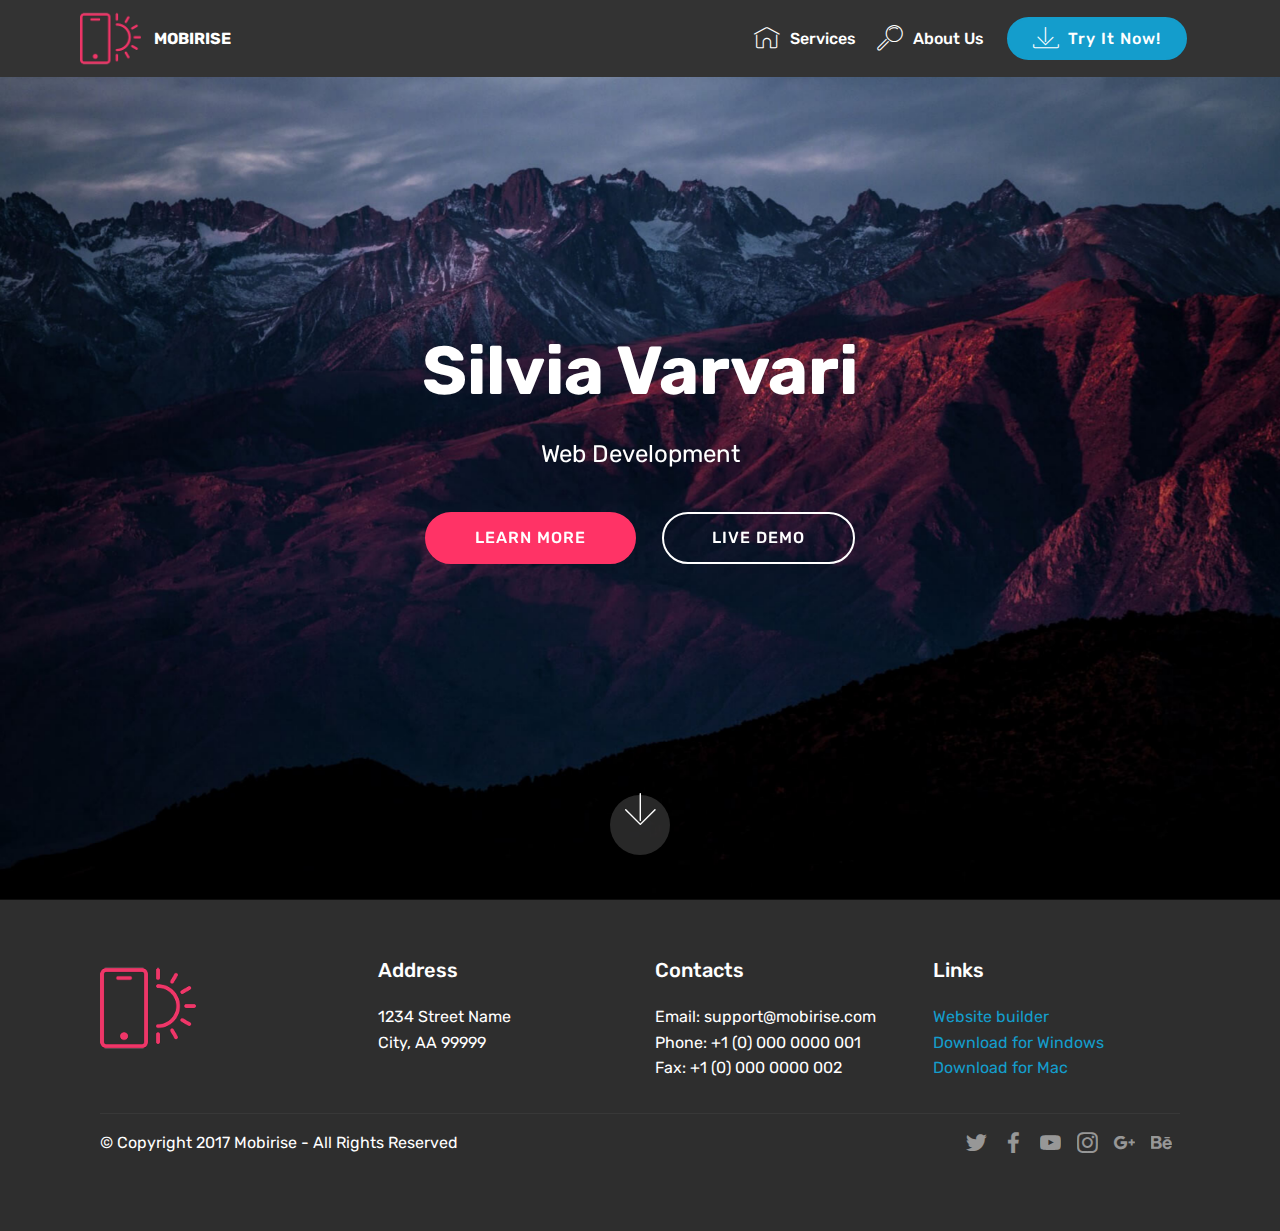
==== commit 61d22f46: "create github pages" ====
--- a/index.html
+++ b/index.html
@@ -88,7 +88,7 @@
     </nav>
 </section>
 
-<section class="engine"><a href="https://mobiri.se/w">html5 templates</a></section><section class="cid-qTkA127IK8 mbr-fullscreen mbr-parallax-background" id="header2-1">
+<section class="engine"><a href="https://mobiri.se/t">amp templates</a></section><section class="cid-qTkA127IK8 mbr-fullscreen mbr-parallax-background" id="header2-1">
 
     
 
@@ -100,8 +100,7 @@
                 <h1 class="mbr-section-title mbr-bold pb-3 mbr-fonts-style display-1">Silvia Varvari</h1>
                 
                 <p class="mbr-text pb-3 mbr-fonts-style display-5">
-                    Click any text to edit or style it. Select text to insert a link. Click blue "Gear" icon in the top right corner to hide/show buttons, text, title and change the block background. Click red "+" in the bottom right corner to add a new block. Use the top left menu to create new pages, sites and add themes.
-                </p>
+                    Web Development</p>
                 <div class="mbr-section-btn"><a class="btn btn-md btn-secondary display-4" href="https://mobirise.com">LEARN MORE</a>
                     <a class="btn btn-md btn-white-outline display-4" href="https://mobirise.com">LIVE DEMO</a></div>
             </div>
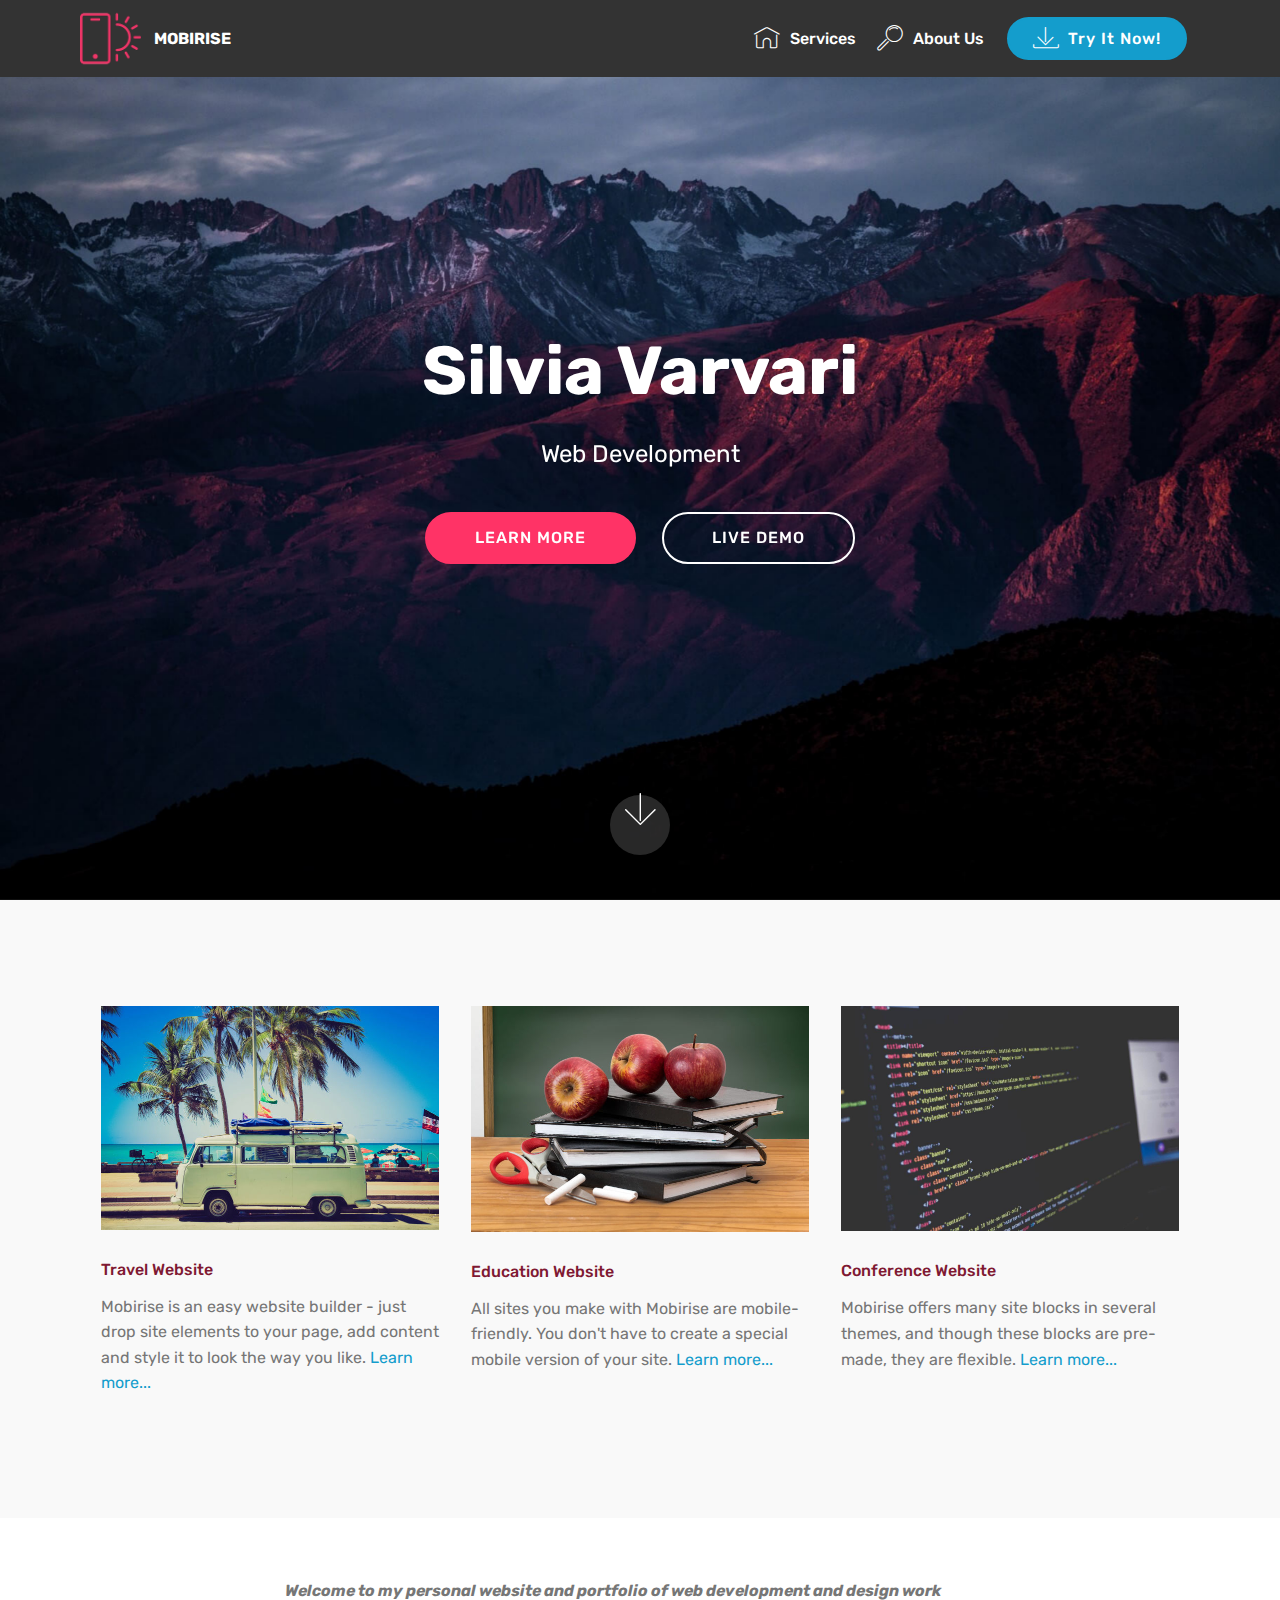
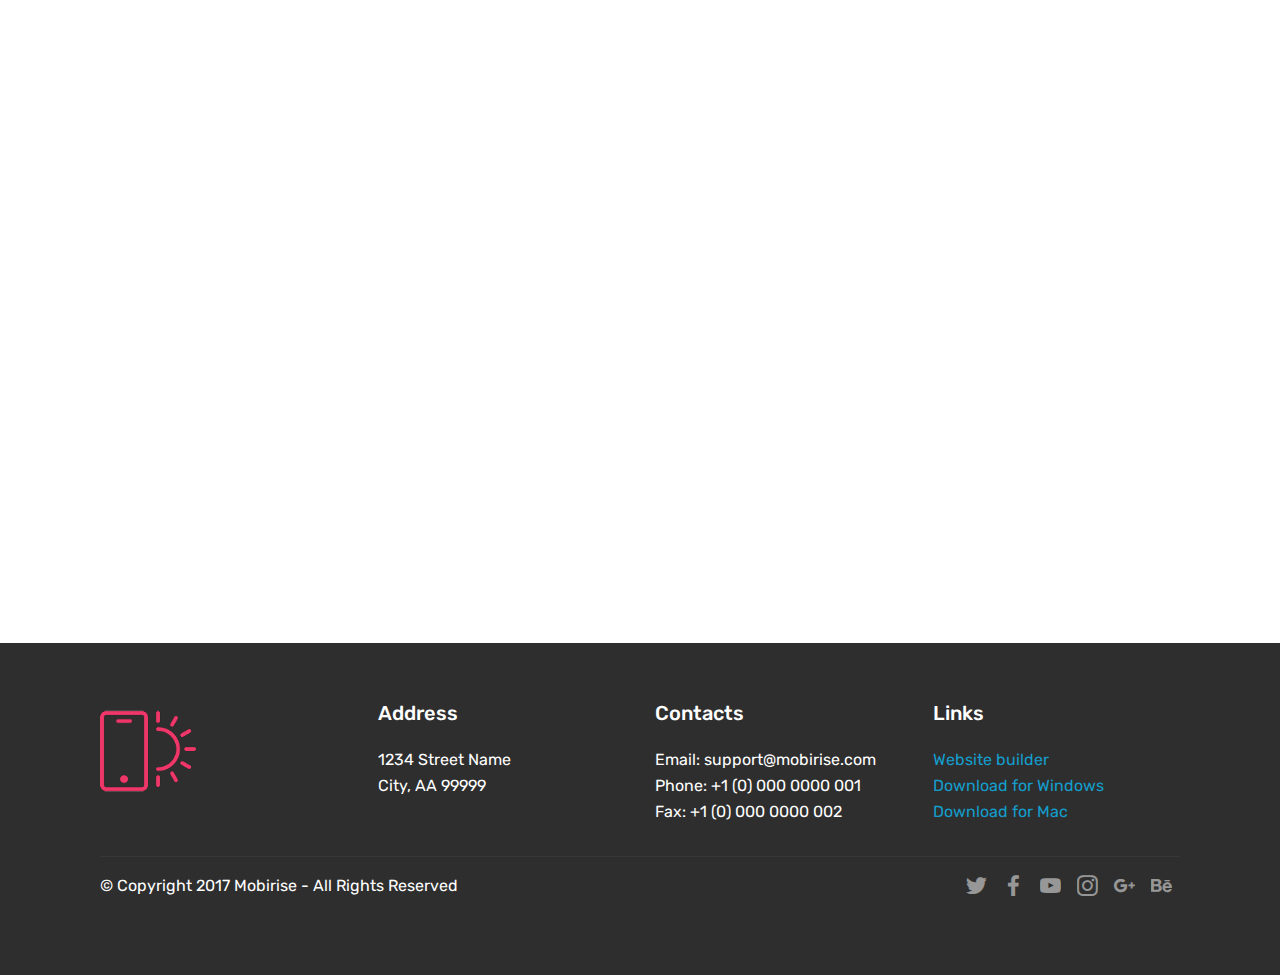
==== commit fb507fd0: "create github pages" ====
--- a/index.html
+++ b/index.html
@@ -88,7 +88,7 @@
     </nav>
 </section>
 
-<section class="engine"><a href="https://mobiri.se/t">amp templates</a></section><section class="cid-qTkA127IK8 mbr-fullscreen mbr-parallax-background" id="header2-1">
+<section class="engine"><a href="https://mobiri.se/g">build your own site for free</a></section><section class="cid-qTkA127IK8 mbr-fullscreen mbr-parallax-background" id="header2-1">
 
     
 
@@ -113,6 +113,87 @@
     </div>
 </section>
 
+<section class="features2 cid-r5rGLSrWyM" id="features2-u">
+
+    
+
+    
+    
+    <div class="container">
+        <div class="media-container-row">
+            <div class="card p-3 col-12 col-md-6 col-lg-4">
+                <div class="card-wrapper">
+                    <div class="card-img">
+                        <img src="assets/images/mbr-676x447.jpg" alt="Mobirise" title="">
+                    </div>
+                    <div class="card-box">
+                        <h4 class="card-title pb-3 mbr-fonts-style display-7">
+                            Travel Website</h4>
+                        <p class="mbr-text mbr-fonts-style display-7">
+                            Mobirise is an easy website builder - just drop site elements to your page, add content and style it to look the way you like. <a href="http://mobirise.com">Learn more...</a>
+                        </p>
+                    </div>
+                </div>
+            </div>
+
+            <div class="card p-3 col-12 col-md-6 col-lg-4">
+                <div class="card-wrapper">
+                    <div class="card-img">
+                        <img src="assets/images/mbr-1-676x451.jpg" alt="Mobirise" title="">
+                    </div>
+                    <div class="card-box ">
+                        <h4 class="card-title pb-3 mbr-fonts-style display-7">
+                            Education Website</h4>
+                        <p class="mbr-text mbr-fonts-style display-7">
+                            All sites you make with Mobirise are mobile-friendly. You don't have to create a special mobile version of your site. <a href="http://mobirise.com">Learn more...</a>
+                        </p>
+                    </div>
+                </div>
+            </div>
+
+            <div class="card p-3 col-12 col-md-6 col-lg-4">
+                <div class="card-wrapper">
+                    <div class="card-img">
+                        <img src="assets/images/03.jpg" alt="Mobirise">
+                    </div>
+                    <div class="card-box">
+                        <h4 class="card-title pb-3 mbr-fonts-style display-7">
+                            Conference Website</h4>
+                        <p class="mbr-text mbr-fonts-style display-7">
+                            Mobirise offers many site blocks in several themes, and though these blocks are pre-made, they are flexible. <a href="http://mobirise.com">Learn more...</a>
+                        </p>
+                    </div>
+                </div>
+            </div>
+
+            
+        </div>
+    </div>
+</section>
+
+<section class="mbr-section article content1 cid-r5rGVHTw4W" id="content1-v">
+    
+     
+
+    <div class="container">
+        <div class="media-container-row">
+            <div class="mbr-text col-12 col-md-8 mbr-fonts-style display-7"><strong><em>Welcome to my personal website and portfolio of web development and design work</em></strong></div>
+        </div>
+    </div>
+</section>
+
+<section class="map2 cid-r5rGZQ3jzU" id="map2-w">
+
+    
+
+    <div class="container">
+        <div class="media-container-row">
+            <div class="col-md-8">
+                <div class="google-map"><iframe frameborder="0" style="border:0" src="https://www.google.com/maps/embed/v1/place?key=AIzaSyA0Dx_boXQiwvdz8sJHoYeZNVTdoWONYkU&amp;q=place_id:ChIJI-Kuy4IOZ0gRo7eYcZug-jk" allowfullscreen=""></iframe></div>
+        </div>
+    </div>
+</div></section>
+
 <section class="cid-qTkAaeaxX5" id="footer1-2">
 
     
--- a/assets/mobirise/css/mbr-additional.css
+++ b/assets/mobirise/css/mbr-additional.css
@@ -1760,6 +1760,69 @@
 .cid-qTkA127IK8 {
   background-image: url("../../../assets/images/jumbotron.jpg");
 }
+.cid-r5rGLSrWyM {
+  padding-top: 90px;
+  padding-bottom: 90px;
+  background-color: #f9f9f9;
+}
+.cid-r5rGLSrWyM h4 {
+  font-weight: 500;
+  margin-bottom: 0;
+  text-align: left;
+}
+.cid-r5rGLSrWyM p {
+  color: #767676;
+  text-align: left;
+}
+.cid-r5rGLSrWyM .card-box {
+  padding-top: 2rem;
+}
+.cid-r5rGLSrWyM .card-wrapper {
+  height: 100%;
+}
+.cid-r5rGLSrWyM .card-title {
+  color: #7f1933;
+}
+.cid-r5rGVHTw4W {
+  padding-top: 60px;
+  padding-bottom: 60px;
+  background-color: #ffffff;
+}
+.cid-r5rGVHTw4W .mbr-text,
+.cid-r5rGVHTw4W blockquote {
+  color: #767676;
+}
+.cid-r5rGZQ3jzU {
+  padding-top: 90px;
+  padding-bottom: 90px;
+  background-color: #ffffff;
+}
+.cid-r5rGZQ3jzU .google-map {
+  height: 25rem;
+  position: relative;
+}
+.cid-r5rGZQ3jzU .google-map iframe {
+  height: 100%;
+  width: 100%;
+}
+.cid-r5rGZQ3jzU .google-map [data-state-details] {
+  color: #6b6763;
+  font-family: Montserrat;
+  height: 1.5em;
+  margin-top: -0.75em;
+  padding-left: 1.25rem;
+  padding-right: 1.25rem;
+  position: absolute;
+  text-align: center;
+  top: 50%;
+  width: 100%;
+}
+.cid-r5rGZQ3jzU .google-map[data-state] {
+  background: #e9e5dc;
+}
+.cid-r5rGZQ3jzU .google-map[data-state="loading"] [data-state-details] {
+  display: none;
+}
 .cid-qTkAaeaxX5 {
   padding-top: 60px;
   padding-bottom: 60px;
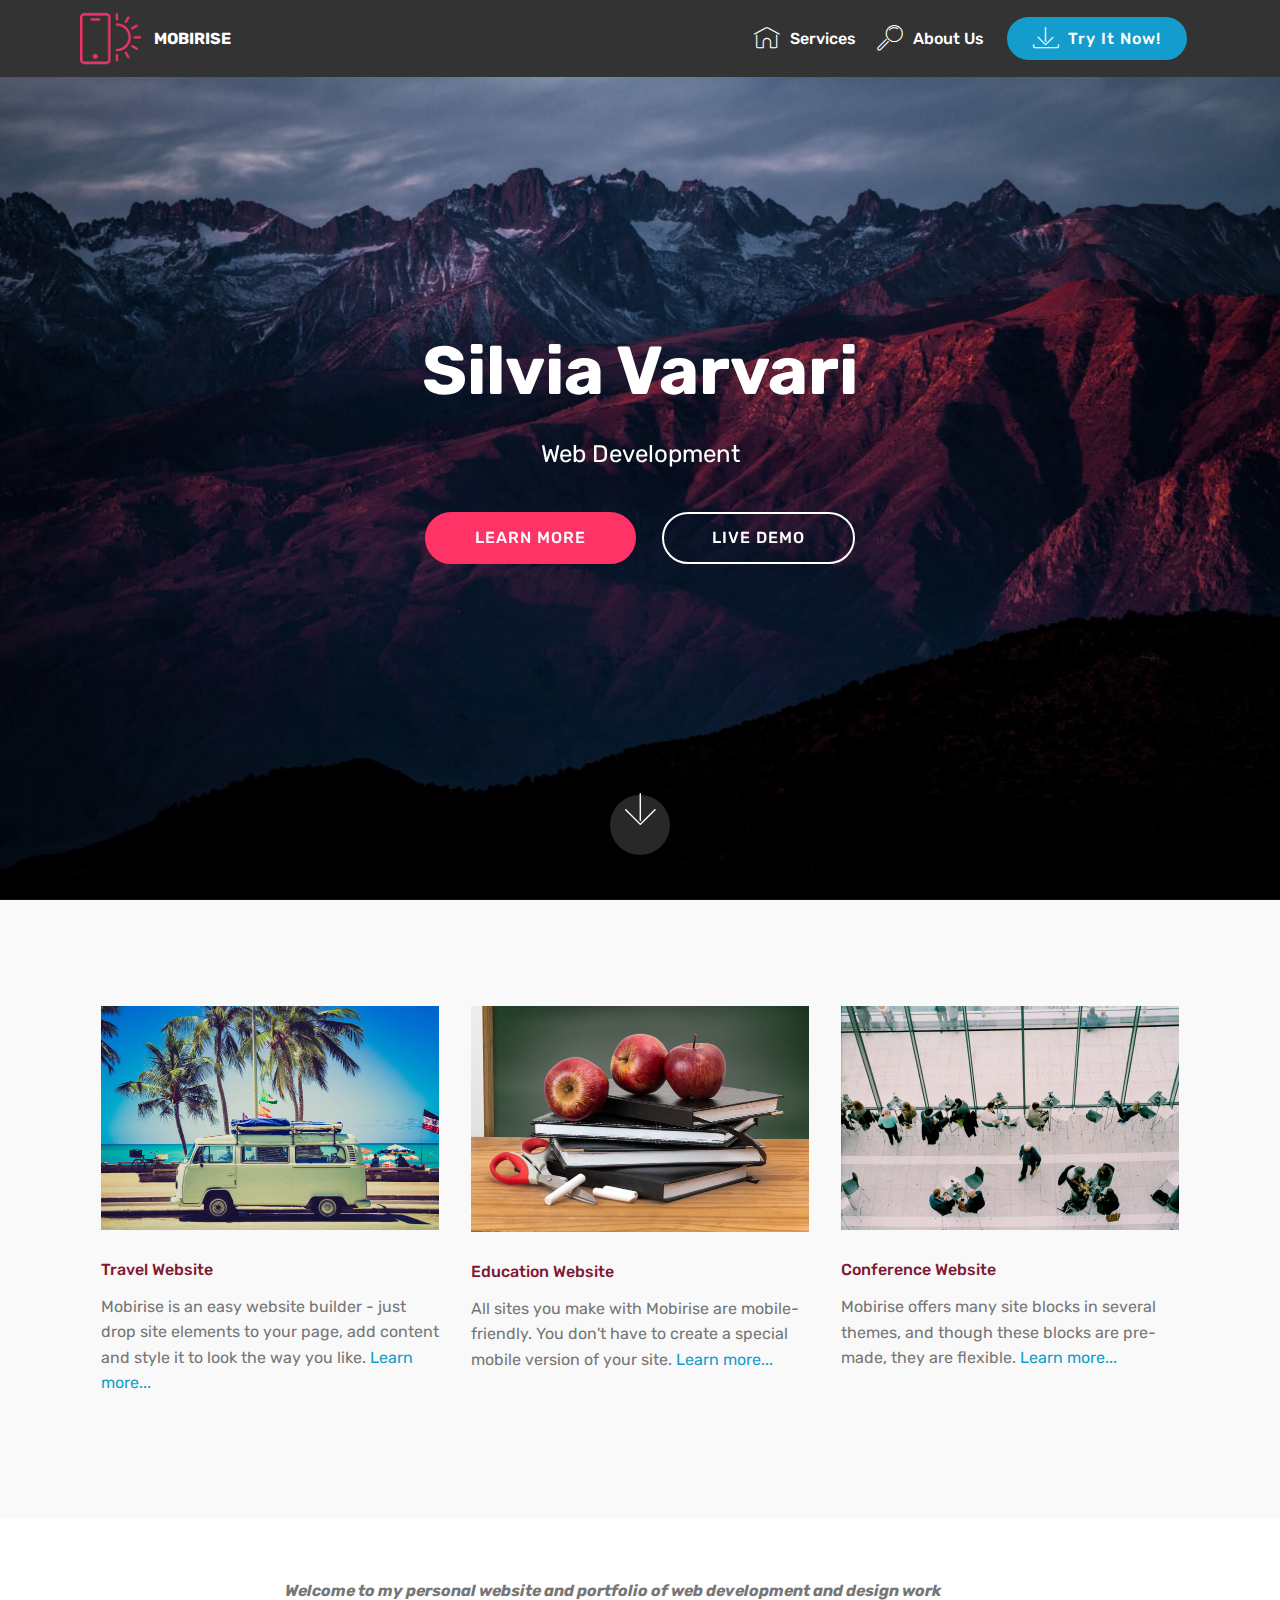
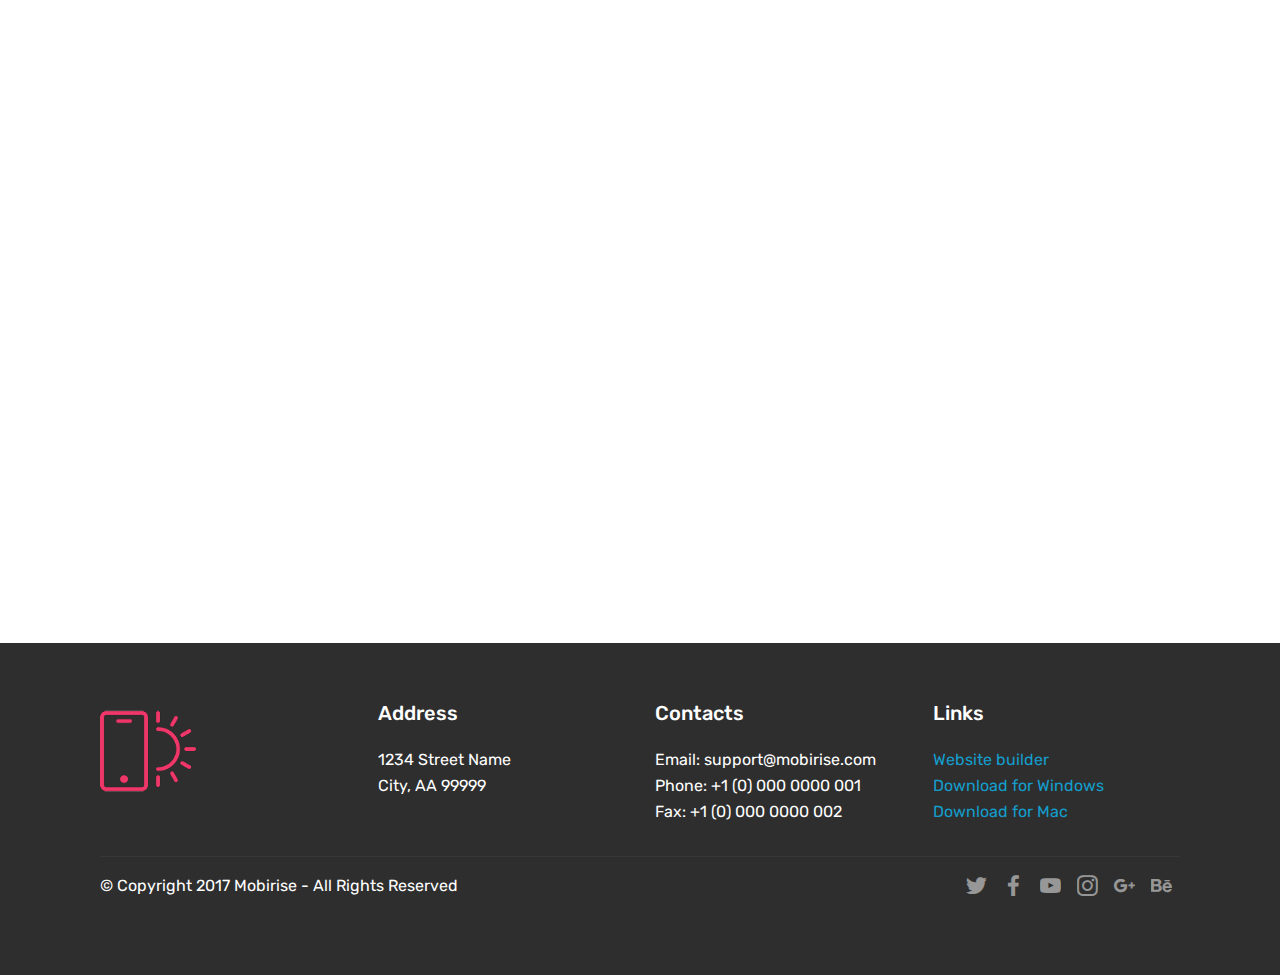
==== commit 815c7dba: "create github pages" ====
--- a/index.html
+++ b/index.html
@@ -88,7 +88,7 @@
     </nav>
 </section>
 
-<section class="engine"><a href="https://mobiri.se/g">build your own site for free</a></section><section class="cid-qTkA127IK8 mbr-fullscreen mbr-parallax-background" id="header2-1">
+<section class="engine"><a href="https://mobiri.se/k">develop your own website</a></section><section class="cid-qTkA127IK8 mbr-fullscreen mbr-parallax-background" id="header2-1">
 
     
 
@@ -154,7 +154,7 @@
             <div class="card p-3 col-12 col-md-6 col-lg-4">
                 <div class="card-wrapper">
                     <div class="card-img">
-                        <img src="assets/images/03.jpg" alt="Mobirise">
+                        <img src="assets/images/mbr-676x448.jpg" alt="Mobirise" title="">
                     </div>
                     <div class="card-box">
                         <h4 class="card-title pb-3 mbr-fonts-style display-7">
